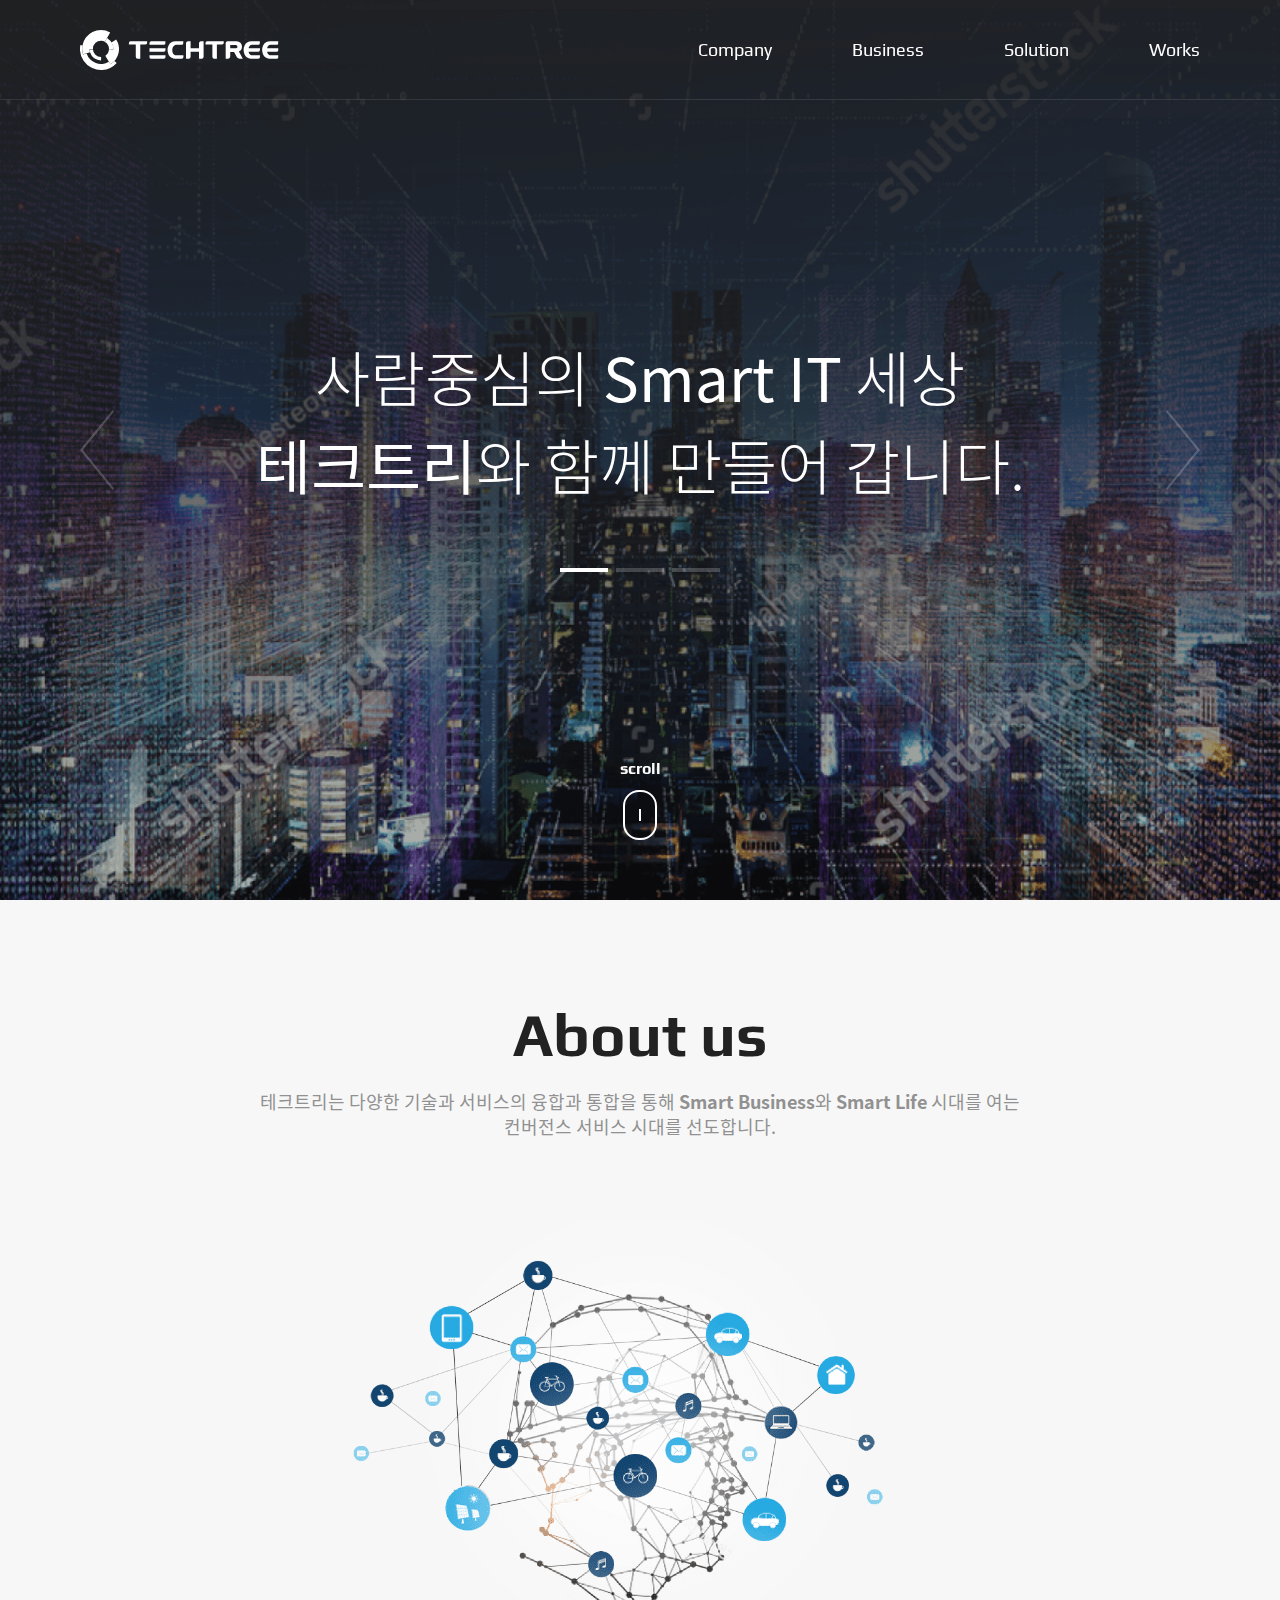
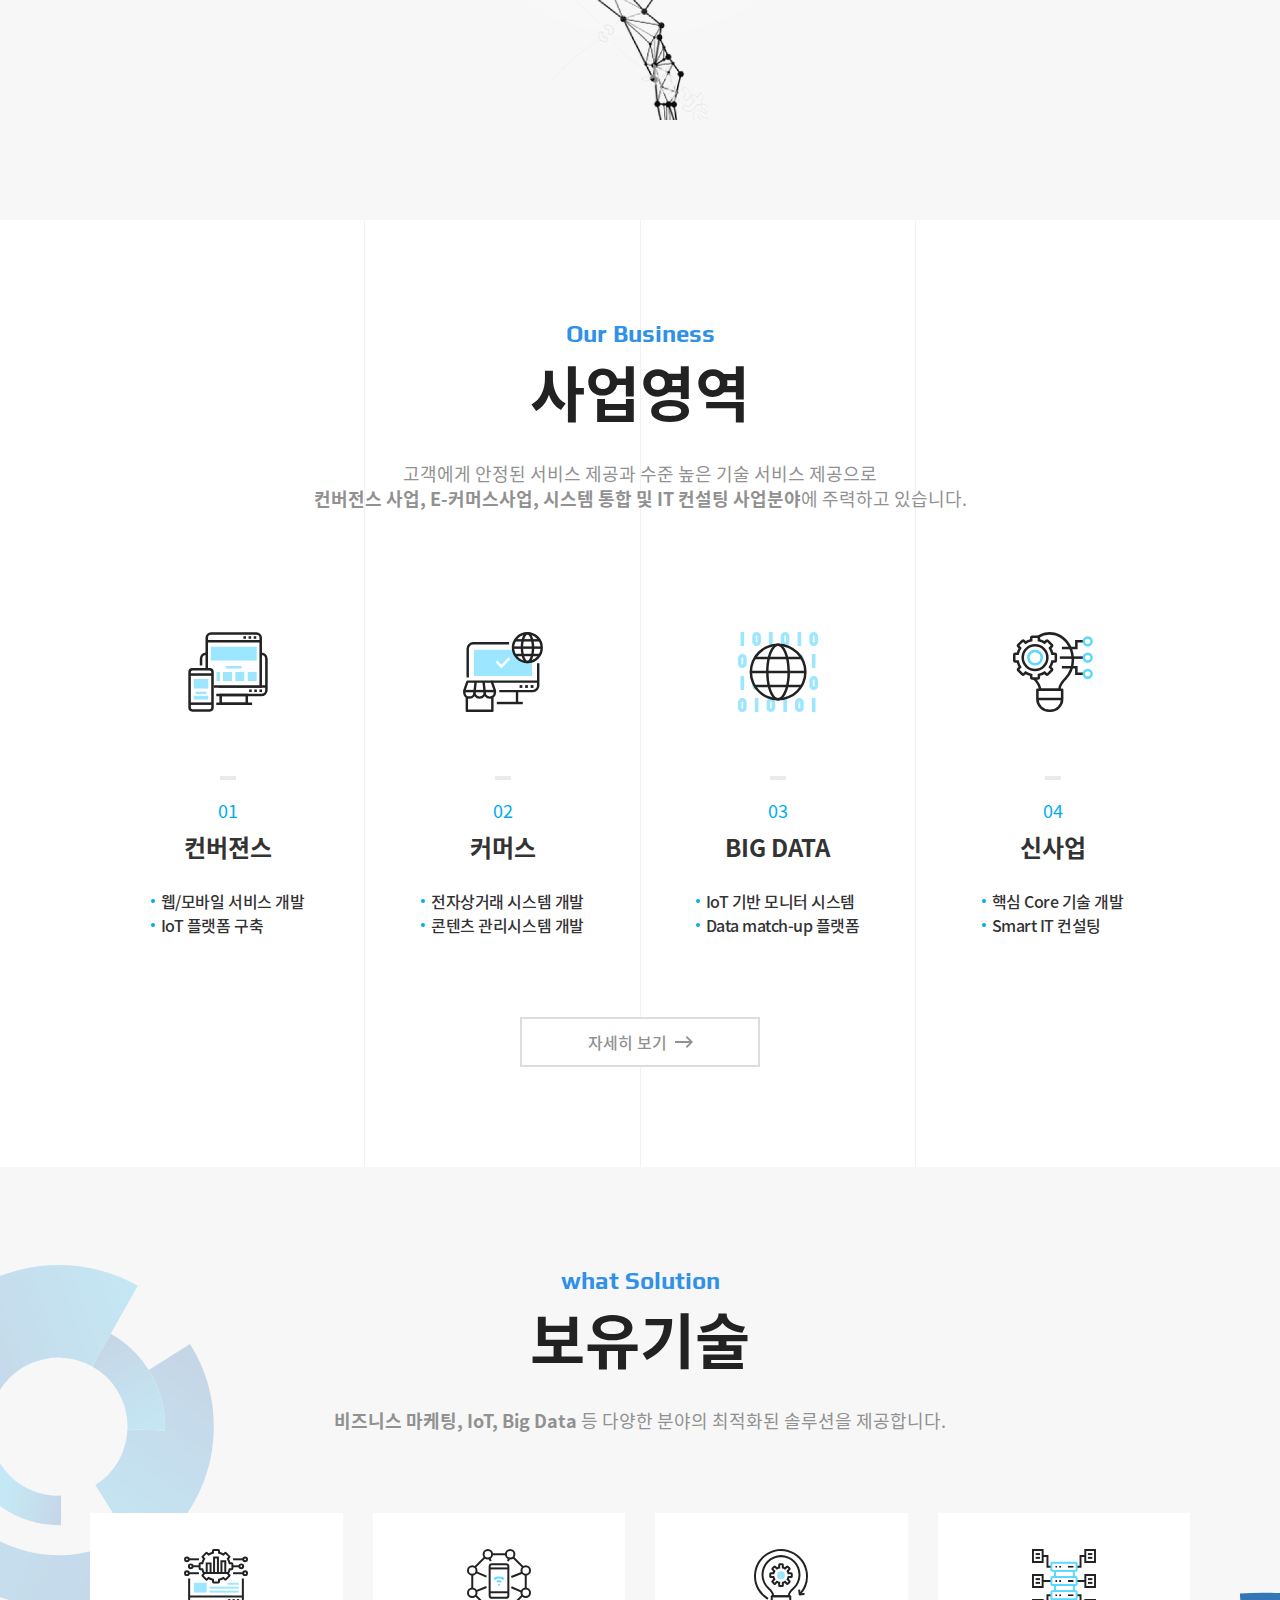
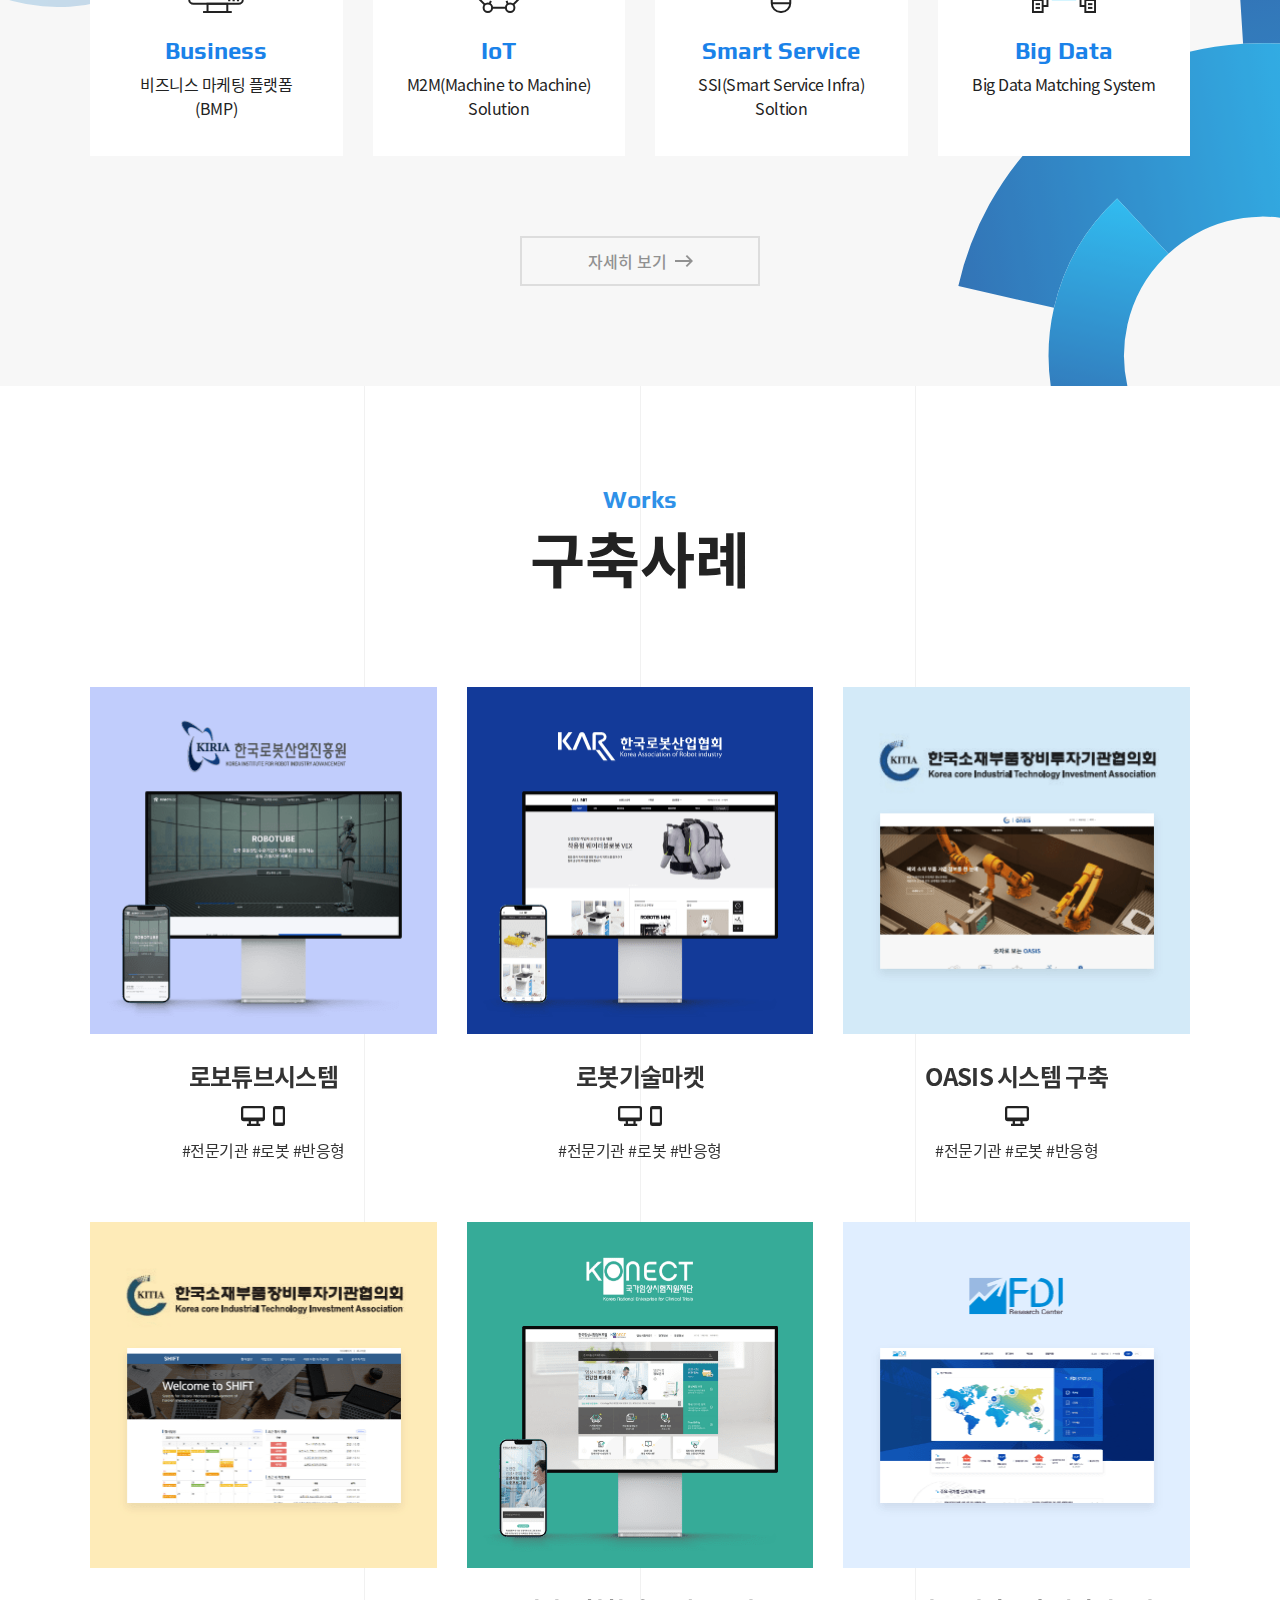
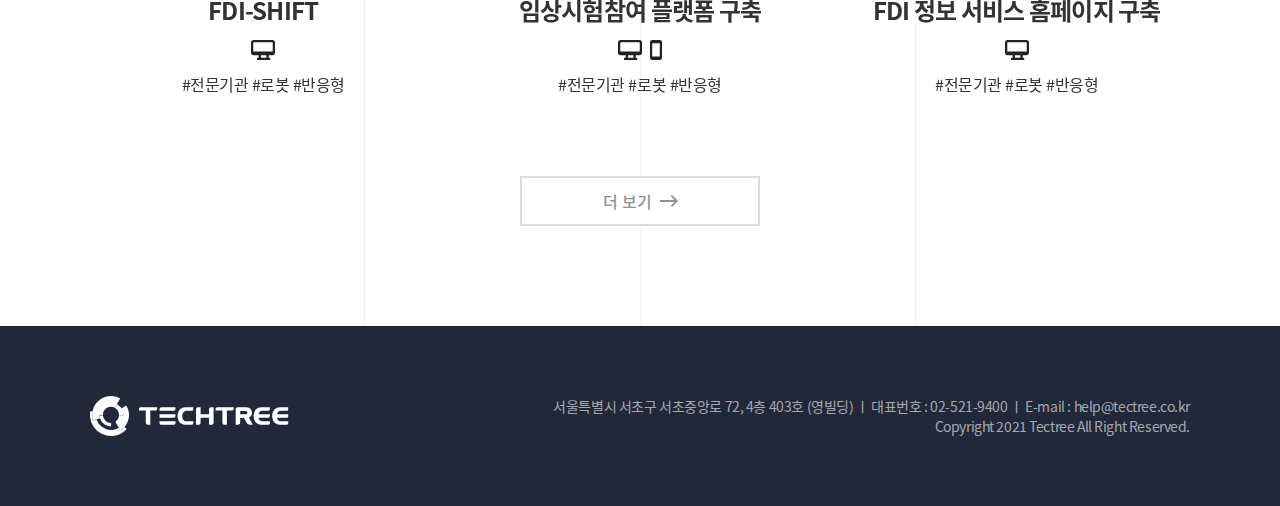
==== html/index.html @ f7970ce5 "메인 작업" ====
<!DOCTYPE html>
<html lang="en">
<head>
    <meta charset="UTF-8">
    <meta http-equiv="X-UA-Compatible" content="IE=edge">
    <meta name="viewport" content="width=device-width, initial-scale=1.0">
    <title>Techtree</title>
    <meta name="subject" content="Techtree">
    <link rel="stylesheet" href="../css/swiper-bundle.min.css"/> <!-- swiper css -->
    <link rel="stylesheet" href="../css/common.css">
    <script src="https://code.jquery.com/jquery-1.12.4.min.js"></script>
</head>
<body>
    <div id="skip_nav">
        <a href="#gnb">메뉴 바로가기</a>
        <a href="#container">본문 바로가기</a>
    </div>
    <div id="wrap">
        <header id="header" class="header">
            <div class="header_inner">
                <h1 class="logo">
                    <a href="">
                        <strong class="blind">TECHTREE</strong>
                    </a>
                </h1>
                <button class="nav_btn">
                    <span class="nav_btn_item top"></span>
                    <span class="nav_btn_item mid"></span>
                    <span class="nav_btn_item bot"></span>
                </button>
                <nav id="gnb" class="gnb">
                    <ul>
                        <li><a href=""><span>Company</span></a></li>
                        <li><a href=""><span>Business</span></a></li>
                        <li><a href=""><span>Solution</span> </a></li>
                        <li><a href=""><span>Works</span></a></li>
                    </ul>
                </nav>
            </div>

        </header>
        <div id="container">
            <!-- 메인 키비주얼 슬라이드 -->
            <div class="mv_wrap">
                <div class="mv">
                    <div class="swiper-wrapper">
                        <div class="swiper-slide mv_item">
                            <div class="mv_item_cont winH" style="background-image: url(../images/main/mv1.png);">
                                <p class="mv_item_txt">사람중심의 <br class="m_only"> <strong>Smart IT</strong> 세상  <br class="m_only"> <span class="spacing" style="display: block;"></span> <strong>테크트리</strong>와 함께  <br class="m_only"> 만들어 갑니다.</p>
                            </div>
                        </div>
                        <div class="swiper-slide mv_item winH" style="background-image: url(../images/main/mv1.png);">
                            <div class="mv_item_cont" style="background-image: url(../images/main/mv1.png);">
                                <p class="mv_item_txt">사람중심의 <br class="m_only"> <strong>Smart IT</strong> 세상  <br class="m_only"> <span class="spacing" style="display: block;"></span> <strong>테크트리</strong>와 함께  <br class="m_only"> 만들어 갑니다.</p>
                            </div>
                        </div>
                        <div class="swiper-slide mv_item winH" style="background-image: url(../images/main/mv1.png);">
                            <div class="mv_item_cont" style="background-image: url(../images/main/mv1.png);">
                                <p class="mv_item_txt">사람중심의 <br class="m_only"> <strong>Smart IT</strong> 세상  <br class="m_only"> <span class="spacing" style="display: block;"></span> <strong>테크트리</strong>와 함께  <br class="m_only"> 만들어 갑니다.</p>
                            </div>
                        </div>
                    </div>
                    <div class="mv-pagination"></div>
                    <div class="mv-nav mv-prev"></div>
                    <div class="mv-nav mv-next"></div>
                </div>
                <div class="mouse">
                    <strong>scroll</strong>
                    <img src="../images/common/scroll_icon.svg" alt="">
                    <span class="line"></span>
                </div>
            </div>
            <!-- // 메인 키비주얼 슬라이드 -->
            <!-- 메인 About us -->
            <section class="main_sec main_about bg">
                <div class="inner">
                    <div class="main_sec_tit">
                        <h2>About us</h2>
                        <p>테크트리는 다양한 기술과 서비스의 융합과 통합을 통해 <strong>Smart Business</strong>와 <strong>Smart Life</strong> 시대를 여는 <br> 컨버전스 서비스 시대를 선도합니다.</p>
                    </div>
                    <div class="img_box taC">
                        <img src="../images/main/main_company_img.png" alt="">
                    </div>

                </div>
            </section>
            <!-- // 메인 About us -->
            <!-- 메인 Business -->
            <section class="main_sec main_business line">
                <div class="inner">
                    <div class="main_sec_tit">
                        <strong class="tit_en">Our Business</strong>
                        <h2>사업영역</h2>
                        <p>고객에게 안정된 서비스 제공과 수준 높은 기술 서비스 제공으로 <br> <strong>컨버전스 사업, E-커머스사업, 시스템 통합 및 IT 컨설팅 사업분야</strong>에 주력하고 있습니다. </p>
                    </div>
                    <div class="main_business_list ">
                        <ul class="mb_list">
                            <li class="mb_item">
                                <a href="" class="link">
                                    <div class="img_box">
                                        <img src="../images/main/business_ic_01.svg" alt="컨버젼스" class="b_ico" >
                                        <span class="ov_bg">
                                            <img src="../images/main/business_img_01.png" alt="">
                                        </span>
                                    </div>
                                    <div class="txt_box">
                                        <em class="num">01</em>
                                        <strong class="tit">컨버젼스</strong>
                                        <ul class="desc">
                                            <li>웹/모바일 서비스 개발</li>
                                            <li>IoT 플랫폼 구축</li>
                                        </ul>
                                    </div>
                                </a>
                            </li>
                            <li class="mb_item">
                                <a href="" class="link">
                                    <div class="img_box">
                                        <img src="../images/main/business_ic_02.svg" alt="커머스" class="b_ico">
                                        <span class="ov_bg">
                                            <img src="../images/main/business_img_02.png" alt="">
                                        </span>
                                    </div>
                                    <div class="txt_box">
                                        <em class="num">02</em>
                                        <strong class="tit">커머스</strong>
                                        <ul class="desc">
                                            <li>전자상거래 시스템 개발</li>
                                            <li>콘텐츠 관리시스템 개발</li>
                                        </ul>
                                    </div>
                                </a>
                            </li>
                            <li class="mb_item">
                                <a href="" class="link">
                                    <div class="img_box">
                                        <img src="../images/main/business_ic_03.svg" alt="BIG DATA" class="b_ico">
                                        <span class="ov_bg">
                                            <img src="../images/main/business_img_03.png" alt="">
                                        </span>
                                    </div>
                                    <div class="txt_box">
                                        <em class="num">03</em>
                                        <strong class="tit">BIG DATA</strong>
                                        <ul class="desc">
                                            <li>IoT 기반 모니터 시스템</li>
                                            <li>Data match-up 플랫폼</li>
                                        </ul>
                                    </div>
                                </a>
                            </li>
                            <li class="mb_item">
                                <a href="" class="link">
                                    <div class="img_box">
                                        <img src="../images/main/business_ic_04.svg" alt="신사업" class="b_ico">
                                        <span class="ov_bg">
                                            <img src="../images/main/business_img_04.png" alt="">
                                        </span>
                                    </div>
                                    <div class="txt_box">
                                        <em class="num">04</em>
                                        <strong class="tit">신사업</strong>
                                        <ul class="desc">
                                            <li>핵심 Core 기술 개발</li>
                                            <li>Smart IT 컨설팅</li>
                                        </ul>
                                    </div>
                                </a>
                            </li>
                        </ul>
                    </div>
                    <div class="btn_area taC">
                        <a href="" class="btn view_more">
                            <span>자세히 보기</span>
                        </a>
                    </div>
                </div>
            </section>
            <!-- // 메인 Business -->
            <!-- 메인 solution -->
            <section class="main_sec main_tech bg">
                <div class="inner">
                    <div class="main_sec_tit">
                        <strong class="tit_en">what Solution</strong>
                        <h2>보유기술</h2>
                        <p><strong>비즈니스 마케팅, IoT, Big Data</strong> 등 다양한 분야의 최적화된 솔루션을 제공합니다.</p>
                    </div>
                    <div class="main_tech_slide main_responsive_slide swiper-container">
                        <ul class="main_tech_list swiper-wrapper">
                            <li class="main_tech_item swiper-slide">
                                <a href="" class="link">
                                    <div class="ico_box">
                                        <img src="../images/main/solution_ic_01.svg" alt="" class="ico_origin">
                                        <img src="../images/main/solution_ic_w_01.svg" alt="" class="ico_hover">
                                    </div>
                                    <div class="txt_box">
                                        <strong class="tit">Business</strong>
                                        <p class="desc">비즈니스 마케팅 플랫폼(BMP)</p>
                                    </div>
                                </a>
                            </li>
                            <li class="main_tech_item swiper-slide">
                                <a href="" class="link">
                                    <div class="ico_box">
                                        <img src="../images/main/solution_ic_02.svg" alt="" class="ico_origin">
                                        <img src="../images/main/solution_ic_w_02.svg" alt="" class="ico_hover">
                                    </div>
                                    <div class="txt_box">
                                        <strong class="tit">IoT</strong>
                                        <p class="desc">M2M(Machine to Machine) Solution</p>
                                    </div>
                                </a>
                            </li>
                            <li class="main_tech_item swiper-slide">
                                <a href="" class="link">
                                    <div class="ico_box">
                                        <img src="../images/main/solution_ic_03.svg" alt="" class="ico_origin">
                                        <img src="../images/main/solution_ic_w_03.svg" alt="" class="ico_hover">
                                    </div>
                                    <div class="txt_box">
                                        <strong class="tit">Smart Service</strong>
                                        <p class="desc">SSI(Smart Service Infra) Soltion</p>
                                    </div>
                                </a>
                            </li>
                            <li class="main_tech_item swiper-slide">
                                <a href="" class="link">
                                    <div class="ico_box">
                                        <img src="../images/main/solution_ic_04.svg" alt="" class="ico_origin">
                                        <img src="../images/main/solution_ic_w_04.svg" alt="" class="ico_hover">
                                    </div>
                                    <div class="txt_box">
                                        <strong class="tit">Big Data</strong>
                                        <p class="desc">Big Data Matching System</p>
                                    </div>
                                </a>
                            </li>
                        </ul>
                        <div class="mv-pagination"></div>
                    </div>
                    <div class="btn_area taC">
                        <a href="" class="btn view_more ty_grey">
                            <span>자세히 보기</span>
                        </a>
                    </div>
                </div>
                <div class="bg_img left"><img src="../images/main/bg_ptn_01.svg" alt=""></div>
                <div class="bg_img right"><img src="../images/main/bg_ptn_02.svg" alt=""></div>
            </section>
            <!-- // 메인 solution -->
            <!-- 메인 works -->
            <section class="main_sec main_works line">
                <div class="inner">
                    <div class="main_sec_tit">
                        <strong class="tit_en">Works</strong>
                        <h2>구축사례</h2>
                    </div>
                    <div class="main_works_slide main_responsive_slide swiper-container">
                        <ul class="main_works_list swiper-wrapper">
                            <li class="main_works_item swiper-slide">
                                <a href="" class="link">
                                    <div class="img_box">
                                        <img src="../images/main/works_thumb1.png" alt="">
                                    </div>
                                    <div class="txt_box">
                                        <strong class="tit">로보튜브시스템</strong>
                                        <div class="icons">
                                            <span class="ico_web"><img src="../images/common/web_icon.svg" alt="웹 아이콘"></span>
                                            <span class="ico_mobile"><img src="../images/common/mobile_icon.svg" alt="모바일 아이콘"></span>
                                        </div>
                                        <div class="tags">#전문기관 #로봇 #반응형</div>
                                    </div>
                                </a>
                            </li>
                            <li class="main_works_item swiper-slide">
                                <a href="" class="link">
                                    <div class="img_box">
                                        <img src="../images/main/works_thumb2.png" alt="">
                                    </div>
                                    <div class="txt_box">
                                        <strong class="tit">로봇기술마켓</strong>
                                        <div class="icons">
                                            <span class="ico_web"><img src="../images/common/web_icon.svg" alt="웹 아이콘"></span>
                                            <span class="ico_mobile"><img src="../images/common/mobile_icon.svg" alt="모바일 아이콘"></span>
                                        </div>
                                        <div class="tags">#전문기관 #로봇 #반응형</div>
                                    </div>
                                </a>
                            </li>
                            <li class="main_works_item swiper-slide">
                                <a href="" class="link">
                                    <div class="img_box">
                                        <img src="../images/main/works_thumb3.png" alt="">
                                    </div>
                                    <div class="txt_box">
                                        <strong class="tit">OASIS 시스템 구축</strong>
                                        <div class="icons">
                                            <span class="ico_web"><img src="../images/common/web_icon.svg" alt="웹 아이콘"></span>
                                        </div>
                                        <div class="tags">#전문기관 #로봇 #반응형</div>
                                    </div>
                                </a>
                            </li>
                            <li class="main_works_item swiper-slide">
                                <a href="" class="link">
                                    <div class="img_box">
                                        <img src="../images/main/works_thumb4.png" alt="">
                                    </div>
                                    <div class="txt_box">
                                        <strong class="tit">FDI-SHIFT</strong>
                                        <div class="icons">
                                            <span class="ico_web"><img src="../images/common/web_icon.svg" alt="웹 아이콘"></span>
                                        </div>
                                        <div class="tags">#전문기관 #로봇 #반응형</div>
                                    </div>
                                </a>
                            </li>
                            <li class="main_works_item swiper-slide">
                                <a href="" class="link">
                                    <div class="img_box">
                                        <img src="../images/main/works_thumb5.png" alt="">
                                    </div>
                                    <div class="txt_box">
                                        <strong class="tit">임상시험참여 플랫폼 구축</strong>
                                        <div class="icons">
                                            <span class="ico_web"><img src="../images/common/web_icon.svg" alt="웹 아이콘"></span>
                                            <span class="ico_mobile"><img src="../images/common/mobile_icon.svg" alt="모바일 아이콘"></span>
                                        </div>
                                        <div class="tags">#전문기관 #로봇 #반응형</div>
                                    </div>
                                </a>
                            </li>
                            <li class="main_works_item swiper-slide">
                                <a href="" class="link">
                                    <div class="img_box">
                                        <img src="../images/main/works_thumb6.png" alt="">
                                    </div>
                                    <div class="txt_box">
                                        <strong class="tit">FDI 정보 서비스 홈페이지 구축</strong>
                                        <div class="icons">
                                            <span class="ico_web"><img src="../images/common/web_icon.svg" alt="웹 아이콘"></span>
                                        </div>
                                        <div class="tags">#전문기관 #로봇 #반응형</div>
                                    </div>
                                </a>
                            </li>
                        </ul>
                        <div class="mv-pagination"></div>
                    </div>
                    <div class="btn_area taC">
                        <a href="" class="btn view_more">
                            <span>더 보기</span>
                        </a>
                    </div>
                </div>

            </section>
            <!-- // 메인 works -->
        </div>
        <footer id="footer" class="footer">
            <div class="inner">
                <h2 class="logo">
                    <a href=""><img src="../images/common/logo_w.svg" alt="TECHTREE"></a>
                </h2>
                <div class="txt_box">
                    <p class="info">서울특별시 서초구 서초중앙로 72, 4층 403호 (영빌딩) ㅣ 대표번호 : 02-521-9400 ㅣ E-mail : help@tectree.co.kr</p>
                    <p class="copy">Copyright 2021 Tectree All Right Reserved.</p>
                </div>
            </div>
        </footer>
    </div>
    <script src="../js/swiper.min.js"></script> <!-- swiper css -->
    <script src="../js/common.js"></script>
    <script>
        var mv = new Swiper('.mv',{
            loop: true,
            //effect:'fade',
            speed: 600,
            autoplay: {
                delay: 4500,
                disableOnInteraction: false,
            },
            pagination: {
                clickable: true,
                el: '.mv-pagination',
            },
            navigation: {
                nextEl: ".mv-next",
                prevEl: ".mv-prev",
            }
        });

        
       var mySwiper1 = undefined;
       var mySwiper2 = undefined;
        function initSwiper1(target) {
            let $this = $(target);
            let screenWidth = window.innerWidth;
            if(screenWidth < 768 && mySwiper1 == undefined) {
                mySwiper1 = new Swiper(target, {
                    loop: true,
                    slidesPerView: 1,
                    pagination: {
                        clickable: true,
                        el: '.mv-pagination',
                    },
                });
            } else if (screenWidth > 767 && mySwiper1 != undefined) {
                mySwiper1.destroy();
                mySwiper1 = undefined;
                $this.find('.swiper-wrapper').removeAttr('style');
                $this.find('.swiper-slide').removeAttr('style');
                
            }
        }
        function initSwiper2(target) {
            let $this = $(target);
            let screenWidth = window.innerWidth;
            if(screenWidth < 768 && mySwiper2 == undefined) {
                mySwiper2 = new Swiper(target, {
                    loop: true,
                    slidesPerView: 1,
                    pagination: {
                        clickable: true,
                        el: '.mv-pagination',
                    },
                });
            } else if (screenWidth > 767 && mySwiper2 != undefined) {
                mySwiper2.destroy();
                mySwiper2 = undefined;
                $this.find('.swiper-wrapper').removeAttr('style');
                $this.find('.swiper-slide').removeAttr('style');
                
            }
        }

        //Swiper plugin initialization
        initSwiper1('.main_tech_slide'); 
        initSwiper2('.main_works_slide'); 
      

        //Swiper plugin initialization on window resize
        $(window).on('resize', function(){
            initSwiper1('.main_tech_slide');
            initSwiper2('.main_works_slide');
        });
    </script>
</body>
</html>
---- css/common.css ----
@import url(fonts.css);
@import url(reset.css);
.m_only { display: none; }

.taC { text-align: center; }

.taL { text-align: left; }

.taR { text-align: right; }

img { max-width: 100%; }

.inner { max-width: 1100px; margin: 0 auto; position: relative; padding: 0 30px; }

.header { position: fixed; width: 100%; left: 0; top: 0; z-index: 999; height: 100px; padding: 0 80px; -webkit-box-sizing: border-box; box-sizing: border-box; border-bottom: 1px solid rgba(255, 255, 255, 0.1); -webkit-transition: background-color .2s ease-in-out; transition: background-color .2s ease-in-out; }

.header .nav_btn { display: none; }

.header_inner { position: relative; height: 100%; }

.header_inner h1 { position: absolute; left: 0; top: 50%; -webkit-transform: translateY(-50%); transform: translateY(-50%); }

.header_inner h1 a { display: block; width: 200px; height: 40px; background-image: url(../images/common/logo_w.svg); background-repeat: no-repeat; background-position: center center; background-size: cover; }

.header.on .header_inner h1 a { background-image: url(../images/common/logo.svg); }

.header .gnb { text-align: right; }

.header .gnb ul { font-size: 0; margin-right: -40px; }

.header .gnb li { display: inline-block; vertical-align: top; }

.header .gnb li a { display: block; padding: 0 40px; font-size: 18px; line-height: 100px; color: #fff; font-family: Play; }

.header .gnb li a span { display: block; position: relative; }

.header .gnb li a span::after { content: ''; position: absolute; width: 100%; height: 4px; background-color: #fff; bottom: 0; left: 0; opacity: 0; -webkit-transition: opacity .15s ease-in-out; transition: opacity .15s ease-in-out; }

.header .gnb li a:hover span::after { opacity: 1; }

.header.on { background-color: #fff; border-bottom: 1px solid rgba(145, 145, 145, 0.2); }

.header.on .gnb li a { color: #222; font-weight: bold; }

.header.on .gnb li a span::after { background-color: #2f91e8; }

.mv_item_cont { display: -webkit-box; display: -ms-flexbox; display: flex; -webkit-box-align: center; -ms-flex-align: center; align-items: center; height: 100vh; position: relative; background-color: rgba(0, 0, 0, 0.4); background-repeat: no-repeat; background-position: center center; background-size: cover; }

.mv_item_txt { width: 100%; text-align: center; padding-bottom: 60px; color: #fff; font-size: 60px; font-weight: 300; line-height: 1.47; }

.mv_item_txt b { font-weight: bold; }

.mv .mv-nav { position: absolute; width: 34px; height: 80px; top: 50%; -webkit-transform: translateY(-40px); transform: translateY(-40px); background-repeat: no-repeat; background-position: center center; background-size: cover; z-index: 10; cursor: pointer; opacity: 0.2; outline: none; }

.mv .mv-nav:hover { opacity: 1; }

.mv .mv-nav.mv-prev { background-image: url(../images/main/mv-prev.svg); left: 80px; }

.mv .mv-nav.mv-next { background-image: url(../images/main/mv-next.svg); right: 80px; }

.mv .mv-pagination { position: absolute; left: 50%; top: 50%; width: auto; bottom: auto; -webkit-transform: translate(-50%, -50%); transform: translate(-50%, -50%); margin-top: 120px; z-index: 10; font-size: 0; }

.mv .mv-pagination .swiper-pagination-bullet { width: 48px; height: 4px; margin: 0 4px; background-color: #fff; opacity: 0.2; border-radius: 0; }

.mv .mv-pagination .swiper-pagination-bullet.swiper-pagination-bullet-active { opacity: 1; }

.mv_wrap { position: relative; }

.mv_wrap .mouse { text-align: center; position: absolute; left: 50%; bottom: 0; width: 42px; margin-left: -21px; z-index: 10; }

.mv_wrap .mouse .line { display: block; margin-top: 12px; position: relative; height: 48px; overflow: hidden; }

.mv_wrap .mouse .line::after { content: ''; position: absolute; width: 1px; height: 100%; top: -100%; left: 50%; background-color: #fff; -webkit-animation: scroll 1s linear infinite; animation: scroll 1s linear infinite; }

.mv_wrap .mouse strong { display: block; font-size: 16px; line-height: 19px; color: #fff; font-family: play; font-weight: bold; margin-bottom: 12px; }

@-webkit-keyframes scroll { 0% { top: -100%; }
  100% { top: 100%; } }

@keyframes scroll { 0% { top: -100%; }
  100% { top: 100%; } }

@-webkit-keyframes scroll2 { 0% { -webkit-transform: translateY(0); transform: translateY(0); }
  50% { -webkit-transform: translateY(20px); transform: translateY(20px); }
  100% { -webkit-transform: translateY(0); transform: translateY(0); } }

@keyframes scroll2 { 0% { -webkit-transform: translateY(0); transform: translateY(0); }
  50% { -webkit-transform: translateY(20px); transform: translateY(20px); }
  100% { -webkit-transform: translateY(0); transform: translateY(0); } }

.main_sec { position: relative; padding: 0 30px; }

.main_sec .inner { padding: 100px 0; position: relative; }

.main_sec.bg { background-color: #f7f7f7; }

.main_sec.line .inner::before { content: ''; position: absolute; width: 50%; height: 100%; left: 50%; top: 0; -webkit-transform: translateX(-50%); transform: translateX(-50%); border: 1px solid #eee; border-top: none; border-bottom: none; opacity: 0.8; z-index: -1; }

.main_sec.line .inner::after { content: ''; position: absolute; width: 1px; height: 100%; left: 50%; top: 0; background-color: #eee; opacity: 0.8; z-index: -1; }

.main_sec_tit { margin-bottom: 80px; text-align: center; }

.main_sec_tit .tit_en { display: block; font-family: "Play", "Noto Sans KR", sans-serif; color: #2f91e8; font-size: 24px; line-height: 27px; margin-bottom: 5px; }

.main_sec_tit h2 { font-size: 60px; font-family: "Play", "Noto Sans KR", sans-serif; line-height: 1.48; }

.main_about .main_sec_tit h2 { line-height: 1.15; }

.main_sec_tit p { font-size: 18px; line-height: 1.4; color: #919191; margin-top: 20px; }

.main_business { overflow: hidden; padding: 0; }

.main_business .main_sec_tit { position: relative; z-index: 99; }

.main_business .btn_area .btn { position: relative; z-index: 99; }

.main_business_list .mb_list { display: -webkit-box; display: -ms-flexbox; display: flex; }

.main_business_list .mb_item { -webkit-box-flex: 1; -ms-flex: 1; flex: 1; -ms-flex-negative: 0; flex-shrink: 0; }

.main_business_list .link { display: block; position: relative; }

.main_business_list .link::before { content: ''; position: absolute; opacity: 0; -webkit-transition: opacity .15s ease-in-out; transition: opacity .15s ease-in-out; width: 100%; height: 200vh; left: 0; top: 50%; -webkit-transform: translateY(-50%); transform: translateY(-50%); background-color: rgba(196, 228, 242, 0.2); }

.main_business_list .link:hover .ov_bg { opacity: 1; }

.main_business_list .link:hover::before { opacity: 1; }

.main_business_list .img_box { position: relative; }

.main_business_list .img_box .b_ico { position: absolute; left: 50%; top: 50%; -webkit-transform: translate(-50%, -50%); transform: translate(-50%, -50%); z-index: 1; }

.main_business_list .img_box .ov_bg { position: relative; z-index: 10; opacity: 0; -webkit-transition: opacity .15s ease-in-out; transition: opacity .15s ease-in-out; display: block; }

.main_business_list .img_box .ov_bg img { width: 100%; }

.main_business_list .txt_box { padding-top: 24px; margin-top: 24px; position: relative; text-align: center; }

.main_business_list .txt_box::before { content: ''; position: absolute; width: 16px; height: 4px; background-color: #eaeaea; top: 0; left: 50%; margin-left: -8px; }

.main_business_list .txt_box .num { display: block; font-size: 18px; line-height: 21px; color: #00aeef; }

.main_business_list .txt_box .tit { display: block; font-size: 24px; line-height: 36px; margin-top: 8px; }

.main_business_list .txt_box .desc { display: inline-block; margin-top: 24px; vertical-align: top; text-align: left; }

.main_business_list .txt_box .desc li { font-size: 16px; line-height: 24px; font-weight: 500; letter-spacing: -0.48px; padding-left: 10px; position: relative; }

.main_business_list .txt_box .desc li::before { content: ''; position: absolute; width: 4px; height: 4px; background-color: #00aeef; border-radius: 100%; left: 0; top: 10px; }

.main_responsive_slide .swiper-slide { -webkit-box-flex: 1; -ms-flex: 1; flex: 1; }

.main_responsive_slide .mv-pagination { display: none; }

.main_tech .bg_img { position: absolute; }

.main_tech .bg_img.left { left: 0; top: 12%; }

.main_tech .bg_img.right { right: 0; bottom: 0; }

.main_tech .inner { z-index: 10; }

.main_tech_slide { margin: 0 -15px; }

.main_tech_item { padding: 0 15px; -webkit-box-sizing: border-box; box-sizing: border-box; height: auto; text-align: center; }

.main_tech_item .link { display: block; padding: 36px 30px; height: 100%; -webkit-box-sizing: border-box; box-sizing: border-box; background-color: #fff; -webkit-transition: background-color .12s ease-in-out; transition: background-color .12s ease-in-out; }

.main_tech_item .link:hover { background-color: #2f91e8; }

.main_tech_item .link:hover .txt_box .tit { color: #fff; }

.main_tech_item .link:hover .txt_box .desc { color: #fff; }

.main_tech_item .link:hover .ico_box .ico_hover { opacity: 1; }

.main_tech_item .link:hover .ico_box .ico_origin { opacity: 0; }

.main_tech_item .ico_box { position: relative; }

.main_tech_item .ico_box img { display: inline-block; vertical-align: top; -webkit-transition: opacity .12s ease-in-out; transition: opacity .12s ease-in-out; }

.main_tech_item .ico_box .ico_hover { position: absolute; left: 50%; top: 0; -webkit-transform: translateX(-50%); transform: translateX(-50%); opacity: 0; }

.main_tech_item .txt_box { margin-top: 24px; }

.main_tech_item .txt_box .tit { display: block; color: #1a82e9; font-family: play; font-size: 24px; font-weight: bold; line-height: 27px; -webkit-transition: color .12s ease-in-out; transition: color .12s ease-in-out; }

.main_tech_item .txt_box .desc { color: #222; font-size: 16px; line-height: 24px; letter-spacing: -0.48px; margin-top: 8px; -webkit-transition: color .12s ease-in-out; transition: color .12s ease-in-out; }

.main_works_list { display: block; font-size: 0; }

.main_works_slide { margin: 0 -15px; margin-top: -60px; }

.main_works_slide .main_works_item { -webkit-box-flex: 0; -ms-flex: 0 0 33.33333%; flex: 0 0 33.33333%; padding: 0 15px; display: inline-block; vertical-align: top; width: 33.33333%; -webkit-box-sizing: border-box; box-sizing: border-box; margin-top: 60px; text-align: center; }

.main_works .img_box img { width: 100%; }

.main_works .txt_box { padding-top: 24px; }

.main_works .txt_box .tit { display: block; font-size: 24px; line-height: 36px; letter-spacing: -0.72px; }

.main_works .txt_box .icons { font-size: 0; margin-top: 12px; }

.main_works .txt_box .icons span { display: inline-block; vertical-align: top; margin: 0 4px; }

.main_works .txt_box .tags { font-size: 16px; line-height: 24px; letter-spacing: -0.48px; margin-top: 12px; }

.btn_area.taC { text-align: center; }

.btn_area.taL { text-align: left; }

.btn_area.taR { text-align: right; }

.main_sec .btn_area { margin-top: 80px; }

.btn.view_more { display: inline-block; vertical-align: top; min-width: 240px; padding: 0 20px; -webkit-box-sizing: border-box; box-sizing: border-box; text-align: center; border: 2px solid #ddd; color: #919191; background-color: #fff; -webkit-transition: all .1s ease-in-out; transition: all .1s ease-in-out; }

.btn.view_more.ty_grey { background-color: #f7f7f7; }

.btn.view_more span { display: inline-block; vertical-align: top; padding-right: 26px; position: relative; font-size: 16px; line-height: 46px; font-weight: 500; }

.btn.view_more span::after { content: ''; position: absolute; right: 0; top: 50%; margin-top: -6px; width: 18px; height: 12px; background: url(../images/common/arrow_icon.svg) no-repeat center center; background-size: cover; -webkit-transition: all .1s ease-in-out; transition: all .1s ease-in-out; }

.btn.view_more:hover { border-color: #2f91e8; background-color: #2f91e8; color: #fff; }

.btn.view_more:hover span::after { background-image: url(../images/common/arrow_icon_on.svg); right: -4px; }

.footer { padding: 70px 0; background-color: #21283a; }

.footer .inner { display: -webkit-box; display: -ms-flexbox; display: flex; -webkit-box-pack: justify; -ms-flex-pack: justify; justify-content: space-between; }

.footer .inner .logo { -ms-flex-negative: 0; flex-shrink: 0; }

.footer .inner .txt_box { color: rgba(255, 255, 255, 0.6); font-size: 14px; line-height: 20px; letter-spacing: -0.42px; text-align: right; padding-left: 50px; }

@media (max-width: 1024px) { .header { padding: 0 30px; }
  .header .nav_btn { display: block; width: 22px; height: 21px; position: absolute; right: 0; top: 50%; padding: 0; margin-top: -10.5px; z-index: 9999; }
  .header .nav_btn_item { position: absolute; right: 0; height: 3px; width: 100%; background-color: #fff; -webkit-transition: all .4s ease-in-out; transition: all .4s ease-in-out; }
  .header.on .nav_btn_item { background-color: #222; }
  .header .nav_btn_item.top { top: 0; }
  .header .nav_btn_item.mid { top: 9px; }
  .header .nav_btn_item.bot { top: 18px; }
  .header .nav_btn.on .nav_btn_item { background-color: #222; }
  .header .nav_btn.on .nav_btn_item.top { -webkit-transform: rotate(45deg); transform: rotate(45deg); top: 9px; }
  .header .nav_btn.on .nav_btn_item.mid { width: 0; }
  .header .nav_btn.on .nav_btn_item.bot { -webkit-transform: rotate(-45deg); transform: rotate(-45deg); top: 9px; }
  .header .gnb { position: fixed; right: -100%; top: 0; width: 100%; height: 100%; text-align: center; background-color: #fff; -webkit-transition: right .4s ease-in-out; transition: right .4s ease-in-out; display: -webkit-box; display: -ms-flexbox; display: flex; -webkit-box-align: center; -ms-flex-align: center; align-items: center; -webkit-box-pack: center; -ms-flex-pack: center; justify-content: center; }
  .header .gnb::before { content: ''; position: absolute; width: 1px; height: 100%; background-color: #eee; opacity: 0.8; left: 50%; top: 0; }
  .header .gnb.on { right: 0; }
  .header .gnb ul { margin-right: 0; }
  .header .gnb li { display: block; }
  .header .gnb li + li { margin-top: 8px; }
  .header .gnb li a { color: #222; font-size: 50px; line-height: 1; }
  .header .gnb li a span { padding: 16px 0; }
  .header .gnb li a span::after { width: 60px; left: 50%; margin-left: -30px; background-color: #2f91e8; }
  .main_tech_item .link { padding: 20px 16px; }
  .mv_item_txt { font-size: 5vw; }
  .mv .mv-nav.mv-prev { left: 30px; }
  .mv .mv-nav.mv-next { right: 30px; } }

@media (max-width: 767px) { .m_only { display: block; }
  .header { height: 50px; padding: 0 16px; }
  .header_inner h1 a { width: 170px; height: 34px; }
  .header .gnb li a { font-size: 30px; font-weight: bold; }
  .header .gnb li a span::after { width: 40px; margin-left: -20px; }
  .inner { padding: 0 16px; }
  .main_sec { padding: 0 16px; }
  .main_sec .inner { padding: 48px 0; }
  .main_sec_tit { margin-bottom: 48px; }
  .main_sec_tit .tit_en { font-size: 16px; line-height: 19px; margin-bottom: 4px; }
  .main_sec_tit h2 { font-size: 32px; }
  .main_sec_tit p { font-size: 14px; margin-top: 12px; }
  .main_sec_tit p br { display: none; }
  .main_sec.line .inner::before { display: none; }
  .main_sec.line .inner::after { display: none; }
  .main_business { padding: 0; }
  .main_business .main_sec_tit { padding: 0 16px; }
  .main_business_list { overflow: hidden; }
  .main_business_list .img_box { display: -webkit-box; display: -ms-flexbox; display: flex; -webkit-box-flex: 1; -ms-flex: 1; flex: 1; -webkit-box-align: center; -ms-flex-align: center; align-items: center; -webkit-box-pack: center; -ms-flex-pack: center; justify-content: center; }
  .main_business_list .img_box .b_ico { position: relative; -webkit-transform: none; transform: none; left: 0; top: 0; }
  .main_business_list .img_box .ov_bg { display: none; }
  .main_business_list .txt_box { -webkit-box-flex: 1; -ms-flex: 1; flex: 1; padding-top: 0; margin-top: 0; }
  .main_business_list .txt_box::before { width: 3px; height: 16px; left: -1.5px; top: 50%; margin-left: 0; margin-top: -8px; }
  .main_business_list .txt_box .num { font-size: 14px; line-height: 16px; }
  .main_business_list .txt_box .tit { margin-top: 4px; font-size: 18px; line-height: 27px; letter-spacing: -0.54px; }
  .main_business_list .txt_box .desc { margin-top: 12px; }
  .main_business_list .txt_box .desc li { font-size: 13px; line-height: 19px; }
  .main_business_list .txt_box .desc li::before { top: 8px; }
  .main_business_list .link { display: -webkit-box; display: -ms-flexbox; display: flex; }
  .main_business_list .link::before { display: none; }
  .main_business .mb_list { display: block; }
  .main_business .mb_item { display: block; width: 100%; }
  .main_business .mb_item + .mb_item { margin-top: 31px; padding-top: 32px; border-top: 1px solid #eee; }
  .main_responsive_slide { overflow: hidden; }
  .main_responsive_slide .swiper-slide { -webkit-box-flex: 0; -ms-flex: 0 0 auto; flex: 0 0 auto; }
  .main_responsive_slide .mv-pagination { display: block; text-align: center; font-size: 0; margin-top: 32px; }
  .main_responsive_slide .mv-pagination .swiper-pagination-bullet { opacity: 1; width: 24px; height: 4px; background-color: #f7f7f7; border-radius: 0; margin: 0 2px; }
  .main_responsive_slide .mv-pagination .swiper-pagination-bullet.swiper-pagination-bullet-active { background-color: #2f91e8; }
  .main_works_list { -ms-flex-wrap: nowrap; flex-wrap: nowrap; display: -webkit-box; display: -ms-flexbox; display: flex; }
  .mv-nav { display: none; }
  .mv .mv-pagination { margin-top: 100px; }
  .mv_item_txt { font-size: 32px; line-height: 40px; padding-bottom: 44px; }
  .mv_item_txt .spacing { height: 4px; }
  .mv_wrap .mouse strong { font-size: 12px; line-height: 14px; margin-bottom: 8px; }
  .mv_wrap .mouse img { width: 20px; }
  .mv_wrap .mouse .line { height: 23px; margin-top: 7px; }
  .main_sec .btn_area { margin-top: 48px; }
  .btn.view_more { min-width: 192px; height: 40px; }
  .btn.view_more span { line-height: 36px; font-size: 13px; letter-spacing: -0.39px; padding-right: 20px; }
  .btn.view_more span::after { width: 12px; height: 8px; margin-top: -4px; }
  .footer { padding: 48px 0; }
  .footer .inner { display: block; text-align: center; }
  .footer .inner .logo a { display: block; }
  .footer .inner .logo img { height: 34px; }
  .footer .inner .txt_box { margin-top: 32px; padding-left: 0; text-align: center; } }
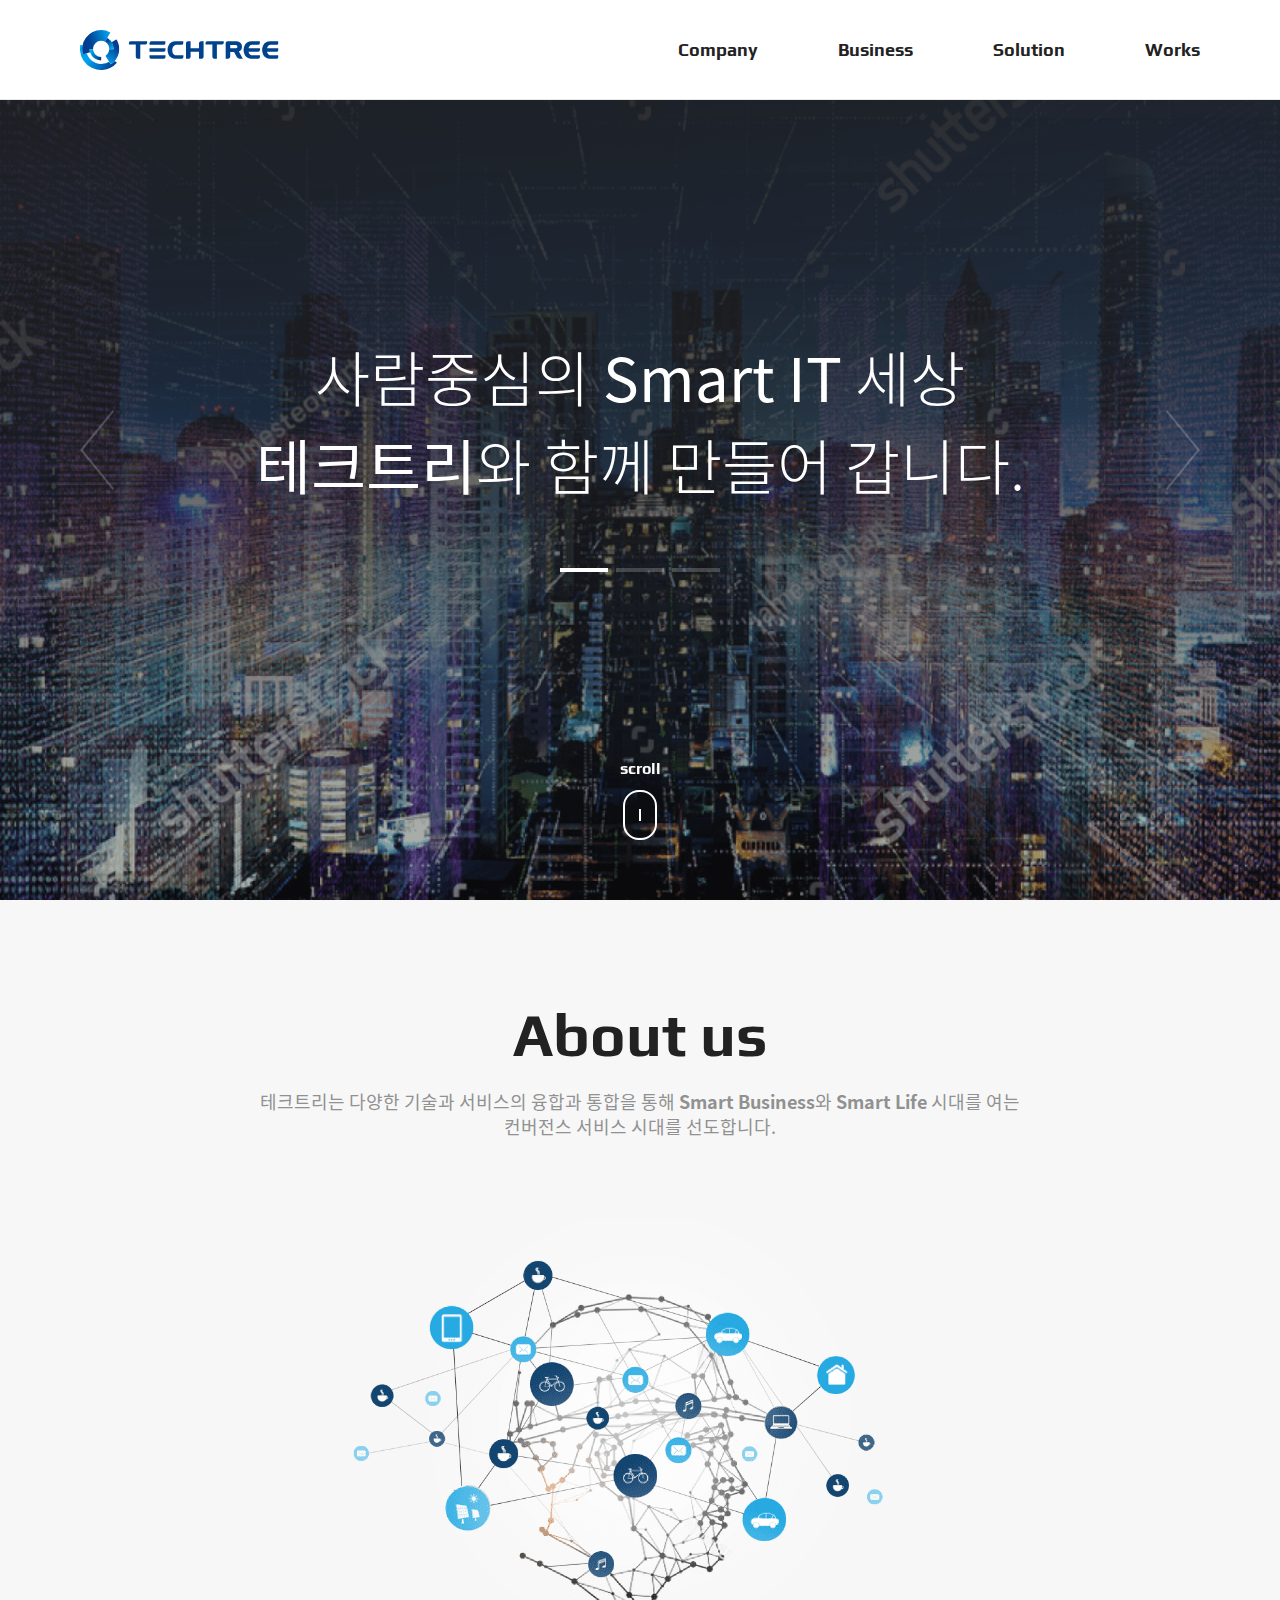
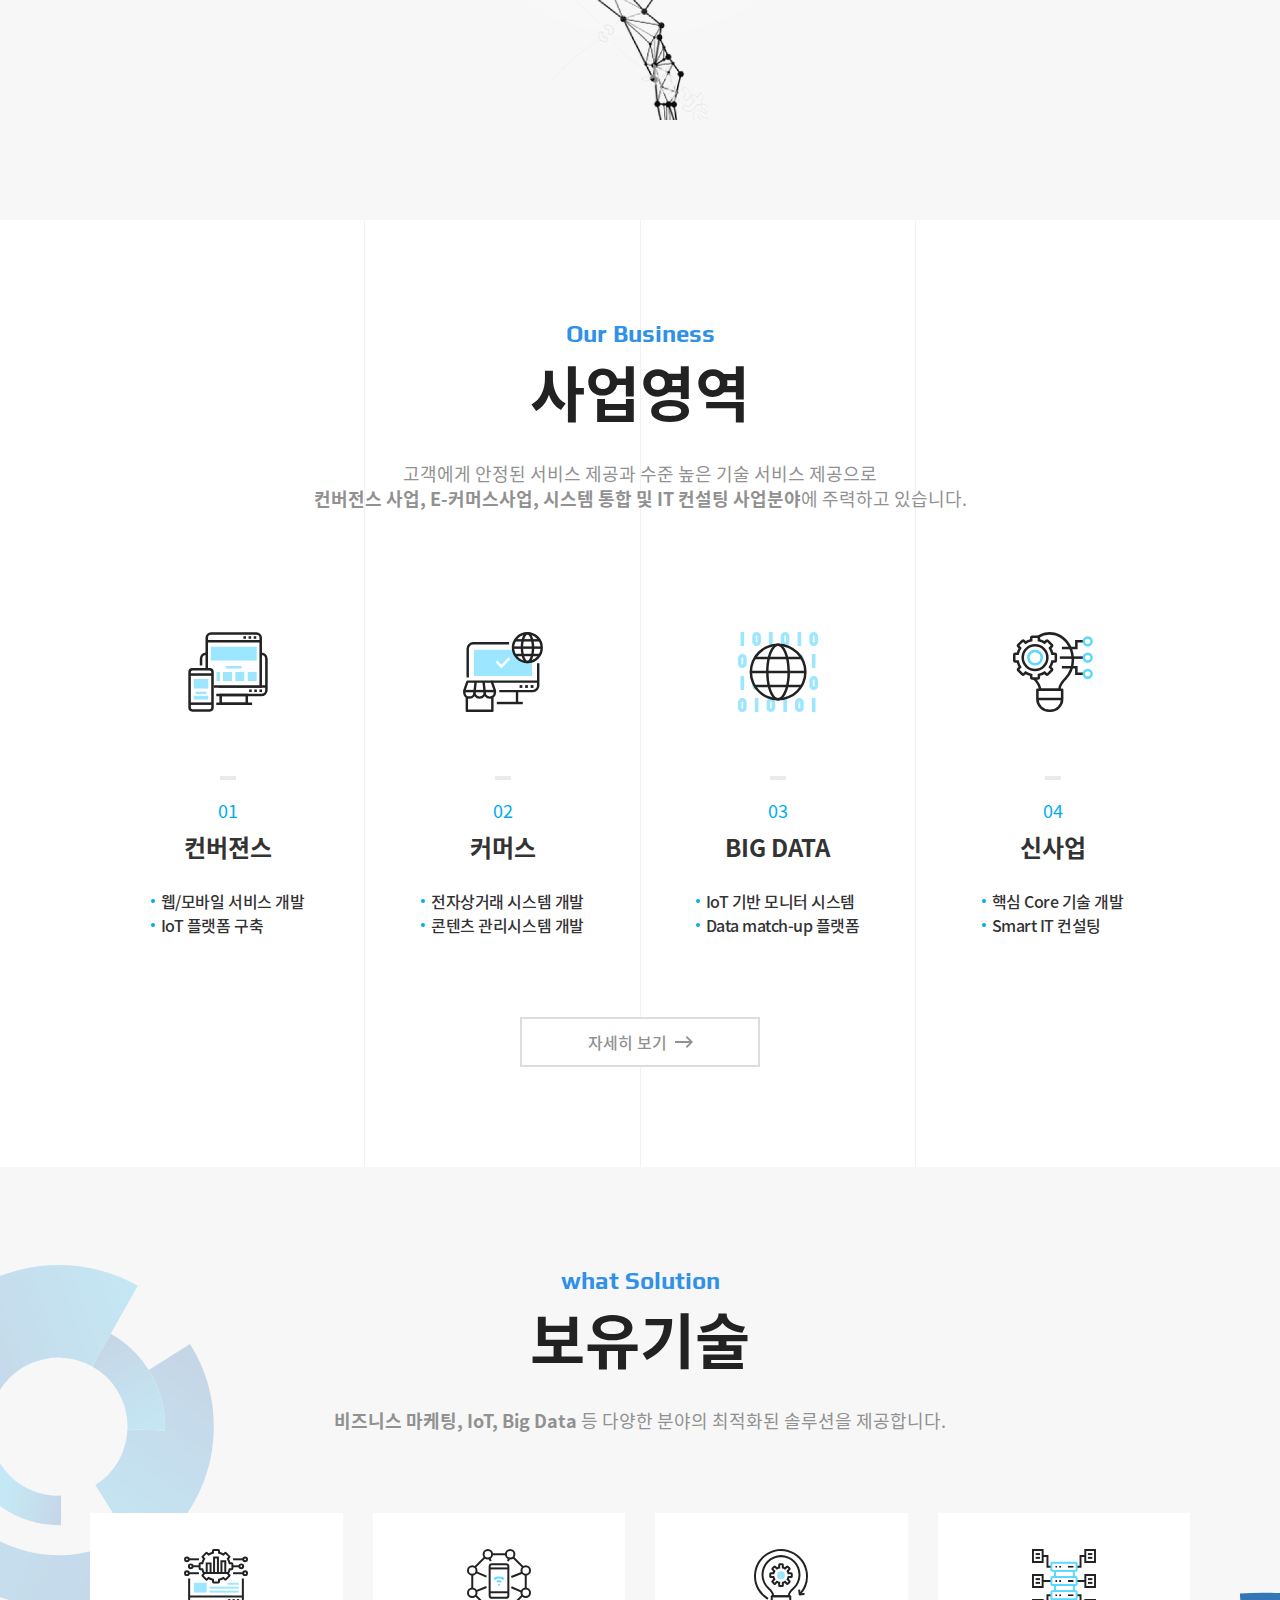
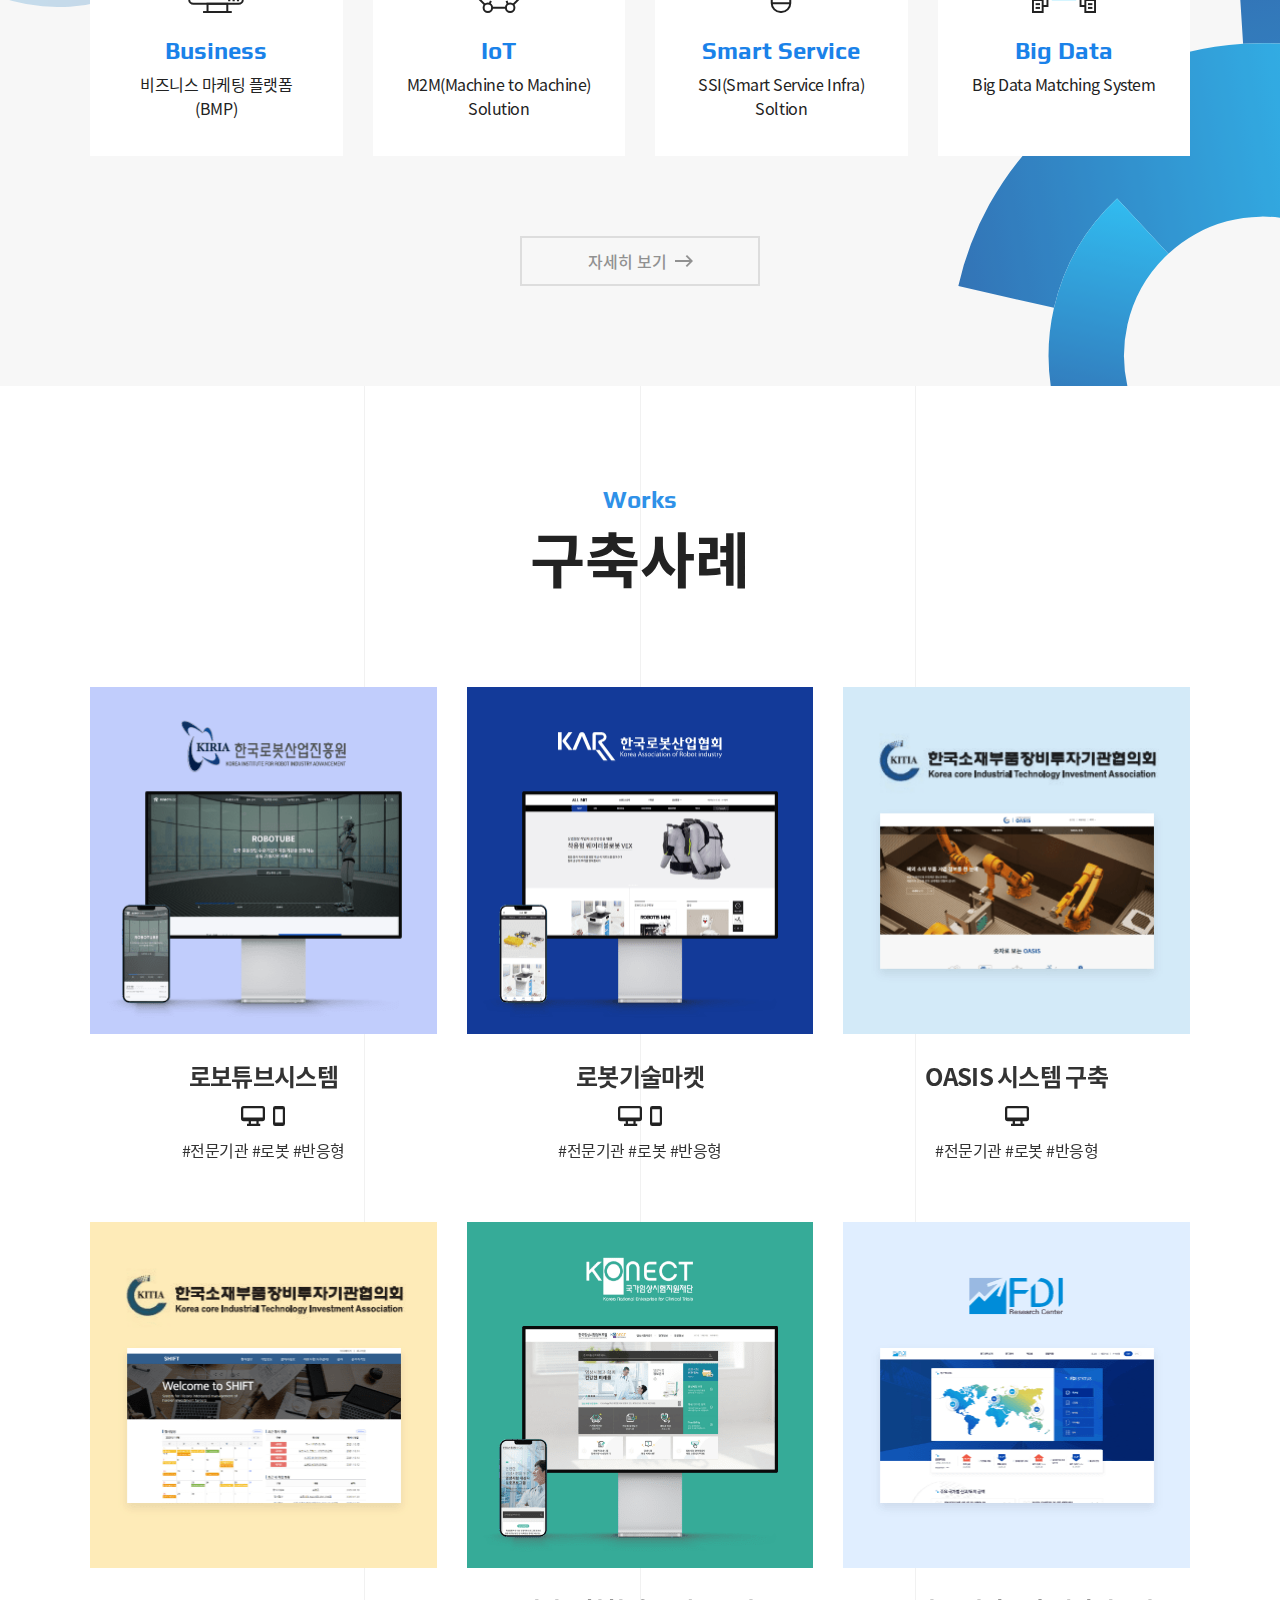
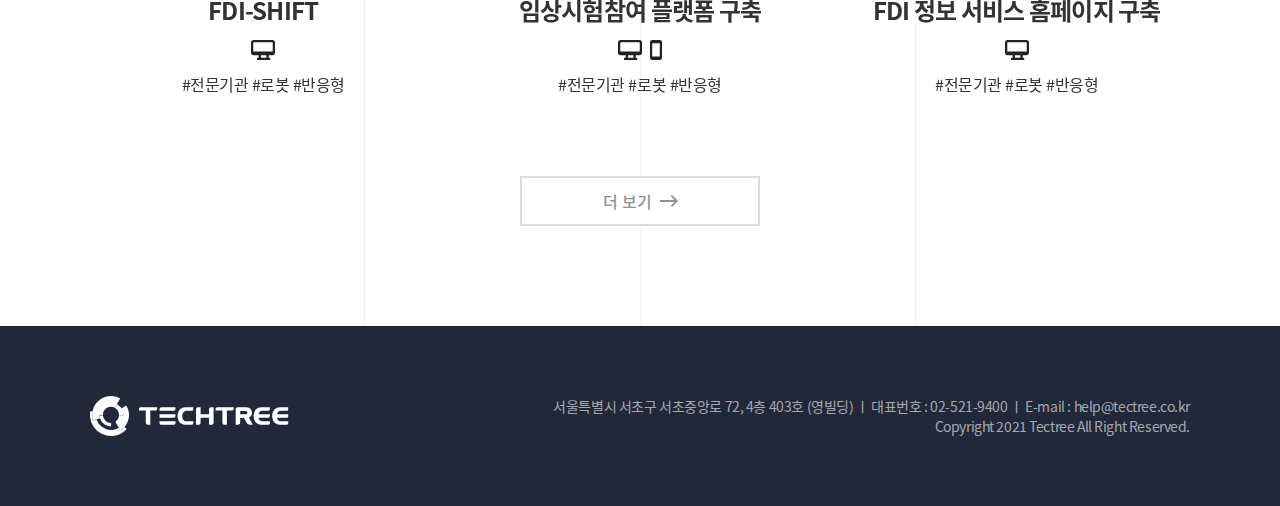
==== commit dd686275: "검수 수정" ====
--- a/html/index.html
+++ b/html/index.html
@@ -19,7 +19,7 @@
         <header id="header" class="header">
             <div class="header_inner">
                 <h1 class="logo">
-                    <a href="">
+                    <a href="index.html">
                         <strong class="blind">TECHTREE</strong>
                     </a>
                 </h1>
@@ -30,32 +30,31 @@
                 </button>
                 <nav id="gnb" class="gnb">
                     <ul>
-                        <li><a href=""><span>Company</span></a></li>
-                        <li><a href=""><span>Business</span></a></li>
-                        <li><a href=""><span>Solution</span> </a></li>
-                        <li><a href=""><span>Works</span></a></li>
+                        <li><a href="company.html"><span>Company</span></a></li>
+                        <li><a href="business.html"><span>Business</span></a></li>
+                        <li><a href="solution.html"><span>Solution</span> </a></li>
+                        <li><a href="works.html"><span>Works</span></a></li>
                     </ul>
                 </nav>
             </div>
-
         </header>
         <div id="container">
             <!-- 메인 키비주얼 슬라이드 -->
             <div class="mv_wrap">
-                <div class="mv">
+                <div class="mv winH">
                     <div class="swiper-wrapper">
                         <div class="swiper-slide mv_item">
-                            <div class="mv_item_cont winH" style="background-image: url(../images/main/mv1.png);">
+                            <div class="mv_item_cont " style="background-image: url(../images/main/mv1.png);">
                                 <p class="mv_item_txt">사람중심의 <br class="m_only"> <strong>Smart IT</strong> 세상  <br class="m_only"> <span class="spacing" style="display: block;"></span> <strong>테크트리</strong>와 함께  <br class="m_only"> 만들어 갑니다.</p>
                             </div>
                         </div>
-                        <div class="swiper-slide mv_item winH" style="background-image: url(../images/main/mv1.png);">
-                            <div class="mv_item_cont" style="background-image: url(../images/main/mv1.png);">
+                        <div class="swiper-slide mv_item " style="background-image: url(../images/main/mv1.png);">
+                            <div class="mv_item_cont " style="background-image: url(../images/main/mv1.png);">
                                 <p class="mv_item_txt">사람중심의 <br class="m_only"> <strong>Smart IT</strong> 세상  <br class="m_only"> <span class="spacing" style="display: block;"></span> <strong>테크트리</strong>와 함께  <br class="m_only"> 만들어 갑니다.</p>
                             </div>
                         </div>
-                        <div class="swiper-slide mv_item winH" style="background-image: url(../images/main/mv1.png);">
-                            <div class="mv_item_cont" style="background-image: url(../images/main/mv1.png);">
+                        <div class="swiper-slide mv_item " style="background-image: url(../images/main/mv1.png);">
+                            <div class="mv_item_cont " style="background-image: url(../images/main/mv1.png);">
                                 <p class="mv_item_txt">사람중심의 <br class="m_only"> <strong>Smart IT</strong> 세상  <br class="m_only"> <span class="spacing" style="display: block;"></span> <strong>테크트리</strong>와 함께  <br class="m_only"> 만들어 갑니다.</p>
                             </div>
                         </div>
@@ -183,7 +182,7 @@
                     <div class="main_sec_tit">
                         <strong class="tit_en">what Solution</strong>
                         <h2>보유기술</h2>
-                        <p><strong>비즈니스 마케팅, IoT, Big Data</strong> 등 다양한 분야의 최적화된 솔루션을 제공합니다.</p>
+                        <p><strong>비즈니스 마케팅, IoT, Big Data</strong> 등 <br class="m_only"> 다양한 분야의 최적화된 솔루션을 제공합니다.</p>
                     </div>
                     <div class="main_tech_slide main_responsive_slide swiper-container">
                         <ul class="main_tech_list swiper-wrapper">
@@ -390,7 +389,7 @@
             }
         });
 
-        
+
        var mySwiper1 = undefined;
        var mySwiper2 = undefined;
         function initSwiper1(target) {
@@ -410,7 +409,7 @@
                 mySwiper1 = undefined;
                 $this.find('.swiper-wrapper').removeAttr('style');
                 $this.find('.swiper-slide').removeAttr('style');
-                
+
             }
         }
         function initSwiper2(target) {
@@ -430,14 +429,14 @@
                 mySwiper2 = undefined;
                 $this.find('.swiper-wrapper').removeAttr('style');
                 $this.find('.swiper-slide').removeAttr('style');
-                
+
             }
         }
 
         //Swiper plugin initialization
-        initSwiper1('.main_tech_slide'); 
-        initSwiper2('.main_works_slide'); 
-      
+        initSwiper1('.main_tech_slide');
+        initSwiper2('.main_works_slide');
+
 
         //Swiper plugin initialization on window resize
         $(window).on('resize', function(){
--- a/css/common.css
+++ b/css/common.css
@@ -12,7 +12,7 @@
 
 .inner { max-width: 1100px; margin: 0 auto; position: relative; padding: 0 30px; }
 
-.header { position: fixed; width: 100%; left: 0; top: 0; z-index: 999; height: 100px; padding: 0 80px; -webkit-box-sizing: border-box; box-sizing: border-box; border-bottom: 1px solid rgba(255, 255, 255, 0.1); -webkit-transition: background-color .2s ease-in-out; transition: background-color .2s ease-in-out; }
+.header { position: fixed; width: 100%; left: 0; top: 0; z-index: 999; height: 100px; padding: 0 80px; -webkit-box-sizing: border-box; box-sizing: border-box; border-bottom: 1px solid rgba(145, 145, 145, 0.2); background-color: #fff; -webkit-transition: background-color .2s ease-in-out; transition: background-color .2s ease-in-out; }
 
 .header .nav_btn { display: none; }
 
@@ -20,9 +20,7 @@
 
 .header_inner h1 { position: absolute; left: 0; top: 50%; -webkit-transform: translateY(-50%); transform: translateY(-50%); }
 
-.header_inner h1 a { display: block; width: 200px; height: 40px; background-image: url(../images/common/logo_w.svg); background-repeat: no-repeat; background-position: center center; background-size: cover; }
-
-.header.on .header_inner h1 a { background-image: url(../images/common/logo.svg); }
+.header_inner h1 a { display: block; width: 200px; height: 40px; background-image: url(../images/common/logo.svg); background-repeat: no-repeat; background-position: center center; background-size: cover; }
 
 .header .gnb { text-align: right; }
 
@@ -30,21 +28,33 @@
 
 .header .gnb li { display: inline-block; vertical-align: top; }
 
-.header .gnb li a { display: block; padding: 0 40px; font-size: 18px; line-height: 100px; color: #fff; font-family: Play; }
+.header .gnb li a { display: block; padding: 0 40px; font-size: 18px; line-height: 100px; color: #222; font-family: Play; font-weight: bold; }
 
 .header .gnb li a span { display: block; position: relative; }
 
-.header .gnb li a span::after { content: ''; position: absolute; width: 100%; height: 4px; background-color: #fff; bottom: 0; left: 0; opacity: 0; -webkit-transition: opacity .15s ease-in-out; transition: opacity .15s ease-in-out; }
+.header .gnb li a span::after { content: ''; position: absolute; width: 100%; height: 4px; background-color: #2f91e8; bottom: 0; left: 0; opacity: 0; -webkit-transition: opacity .15s ease-in-out; transition: opacity .15s ease-in-out; }
 
 .header .gnb li a:hover span::after { opacity: 1; }
 
+.header .gnb li.on a span::after { opacity: 1; }
+
 .header.on { background-color: #fff; border-bottom: 1px solid rgba(145, 145, 145, 0.2); }
 
 .header.on .gnb li a { color: #222; font-weight: bold; }
 
 .header.on .gnb li a span::after { background-color: #2f91e8; }
 
-.mv_item_cont { display: -webkit-box; display: -ms-flexbox; display: flex; -webkit-box-align: center; -ms-flex-align: center; align-items: center; height: 100vh; position: relative; background-color: rgba(0, 0, 0, 0.4); background-repeat: no-repeat; background-position: center center; background-size: cover; }
+#wrap.sub .header { background-color: #fff; border-bottom: 1px solid rgba(145, 145, 145, 0.2); }
+
+#wrap.sub .header .gnb li a { color: #222; font-weight: bold; }
+
+#wrap.sub .header .gnb li a span::after { background-color: #2f91e8; }
+
+#wrap.sub #container { padding-top: 100px; }
+
+.mv { height: 100vh; }
+
+.mv_item_cont { display: -webkit-box; display: -ms-flexbox; display: flex; -webkit-box-align: center; -ms-flex-align: center; align-items: center; height: 100%; position: relative; background-color: rgba(0, 0, 0, 0.4); background-repeat: no-repeat; background-position: center center; background-size: cover; }
 
 .mv_item_txt { width: 100%; text-align: center; padding-bottom: 60px; color: #fff; font-size: 60px; font-weight: 300; line-height: 1.47; }
 
@@ -234,10 +244,110 @@
 
 .footer .inner .txt_box { color: rgba(255, 255, 255, 0.6); font-size: 14px; line-height: 20px; letter-spacing: -0.42px; text-align: right; padding-left: 50px; }
 
+/* sub */
+.sv_wrap { height: 400px; display: -webkit-box; display: -ms-flexbox; display: flex; -webkit-box-align: center; -ms-flex-align: center; align-items: center; -webkit-box-pack: center; -ms-flex-pack: center; justify-content: center; background-repeat: no-repeat; background-position: center center; background-size: cover; }
+
+.sv_wrap .txt_box { color: #fff; text-align: center; }
+
+.sv_wrap .txt_box h2 { font-size: 40px; font-family: play; font-weight: bold; line-height: 46px; }
+
+.sv_wrap .txt_box p { margin-top: 16px; font-size: 18px; line-height: 27px; opacity: 0.9; }
+
+.sub_sec { padding: 100px 0; }
+
+.sub_sec_tit { margin-bottom: 48px; }
+
+.sub_sec_tit h2 { font-size: 40px; line-height: 59px; }
+
+.sub_sec.bg { background-color: #f7f7f7; }
+
+/* company */
+.about_cont { display: -webkit-box; display: -ms-flexbox; display: flex; -webkit-box-pack: justify; -ms-flex-pack: justify; justify-content: space-between; }
+
+.about_cont .img_box { padding-left: 4%; }
+
+.about_cont .img_box img { max-width: 100%; margin-top: -20px; }
+
+.about_cont .slogan { display: block; font-size: 24px; line-height: 1.42; letter-spacing: -0.72px; margin-bottom: 24px; color: #2f91e8; }
+
+.sub_txt { font-size: 18px; line-height: 27px; font-weight: 500; letter-spacing: -0.54px; }
+
+.year_wrap { overflow: hidden; padding: 0 40px; position: relative; line-height: 0; }
+
+.year_wrap::after { content: ''; position: absolute; width: 100%; height: 1px; left: 0; bottom: 0; background-color: #dbdbdb; }
+
+.year_area { overflow-x: auto; -ms-overflow-style: none; /* IE and Edge */ scrollbar-width: none; /* Firefox */ position: relative; text-align: center; }
+
+.year_area::-webkit-scrollbar { display: none; width: 0; height: 0; }
+
+.year_list { display: inline-block; vertical-align: top; text-align: center; white-space: nowrap; overflow-x: auto; font-size: 0; position: relative; }
+
+.year_item { display: inline-block; vertical-align: top; width: auto; }
+
+.year_item button { display: block; padding: 0 40px; font-size: 24px; line-height: 40px; font-weight: bold; font-family: play; color: #c6c6c6; -webkit-transition: color .2s ease-in-out; transition: color .2s ease-in-out; outline: none; border: none; -webkit-box-sizing: border-box; box-sizing: border-box; }
+
+.year_item.on button { color: #222; }
+
+.year_item button span { display: block; position: relative; padding-bottom: 22px; }
+
+.year_item button span::after { opacity: 0; -webkit-transition: opacity .2s ease-in-out; transition: opacity .2s ease-in-out; content: ''; position: absolute; width: 100%; height: 4px; bottom: 0; left: 0; background-color: #2f91e8; }
+
+.year_item.on button span::after { opacity: 1; }
+
+.btn_year_nav { display: none; position: absolute; width: 40px; height: 40px; top: 0; border: 1px solid #dbdbdb; background-color: #f7f7f7; -webkit-box-sizing: border-box; box-sizing: border-box; background-repeat: no-repeat; background-position: center center; }
+
+.year_wrap.scroll .btn_year_nav { display: block; }
+
+.btn_year_nav.prev { left: 0; background-image: url(../images/sub/ico_prev.svg); }
+
+.btn_year_nav.next { right: 0; background-image: url(../images/sub/ico_next.svg); }
+
+.history_area { padding-top: 80px; }
+
+.history_item { display: none; }
+
+.history_item.on { display: block; }
+
+.history_item h3 { font-size: 40px; line-height: 46px; font-weight: bold; color: #2f91e8; font-family: play; }
+
+.history_cont { margin-top: 32px; position: relative; }
+
+.history_cont li { font-size: 18px; line-height: 1.33; letter-spacing: -0.54px; font-weight: 500; padding-left: 17px; position: relative; }
+
+.history_cont li + li { margin-top: 12px; }
+
+.history_cont li::before { content: ''; position: absolute; width: 5px; height: 5px; background-color: #222; left: 0; top: 9px; }
+
+.history_cont li:last-child::after { content: ''; position: absolute; width: 5px; left: 0; top: 14px; bottom: 0; background-color: #f7f7f7; }
+
+.history_cont::before { content: ''; position: absolute; width: 1px; top: 12px; bottom: 0; left: 2px; background-color: #dbdbdb; }
+
+.sub_sec_history { position: relative; }
+
+.sub_sec_history .txt_img { position: absolute; bottom: -69px; left: 50%; }
+
+.sub_sec_history .txt_img img { max-width: none; }
+
+@media (max-width: 1920px) { .sub_sec_history .txt_img { bottom: -3.5vw; }
+  .sub_sec_history .txt_img img { max-width: 100%; } }
+
+.g_map { width: 100%; height: 320px; }
+
+.map_area { margin-bottom: 48px; }
+
+.map_info + .map_info { margin-top: 32px; }
+
+.map_info_tit { font-size: 24px; line-height: 1.4; color: #2f91e8; position: relative; padding-left: 23px; margin-bottom: 12px; letter-spacing: -0.72px; }
+
+.map_info_tit i { font-size: 0; line-height: 0; position: absolute; left: 0; top: 50%; -webkit-transform: translateY(-50%); transform: translateY(-50%); }
+
+.map_info ul li { font-size: 16px; line-height: 1.5; letter-spacing: -0.48px; font-weight: 500; }
+
+.map_info ul li + li { margin-top: 6px; }
+
 @media (max-width: 1024px) { .header { padding: 0 30px; }
   .header .nav_btn { display: block; width: 22px; height: 21px; position: absolute; right: 0; top: 50%; padding: 0; margin-top: -10.5px; z-index: 9999; }
-  .header .nav_btn_item { position: absolute; right: 0; height: 3px; width: 100%; background-color: #fff; -webkit-transition: all .4s ease-in-out; transition: all .4s ease-in-out; }
-  .header.on .nav_btn_item { background-color: #222; }
+  .header .nav_btn_item { position: absolute; right: 0; height: 3px; width: 100%; background-color: #222; -webkit-transition: all .4s ease-in-out; transition: all .4s ease-in-out; }
   .header .nav_btn_item.top { top: 0; }
   .header .nav_btn_item.mid { top: 9px; }
   .header .nav_btn_item.bot { top: 18px; }
@@ -255,16 +365,26 @@
   .header .gnb li a span { padding: 16px 0; }
   .header .gnb li a span::after { width: 60px; left: 50%; margin-left: -30px; background-color: #2f91e8; }
   .main_tech_item .link { padding: 20px 16px; }
+  .mv { min-height: 700px; }
   .mv_item_txt { font-size: 5vw; }
   .mv .mv-nav.mv-prev { left: 30px; }
-  .mv .mv-nav.mv-next { right: 30px; } }
-
-@media (max-width: 767px) { .m_only { display: block; }
+  .mv .mv-nav.mv-next { right: 30px; }
+  .about_cont .txt_box { width: 55%; }
+  .about_cont .txt_box br.pc_only { display: none; }
+  .about_cont .img_box { width: 45%; }
+  .year_item button span { z-index: 10; }
+  .year_wrap::after { bottom: 1px; }
+  .sub_sec_history .txt_img { bottom: -4.8vw; left: 30%; }
+  .sub_sec_history .txt_img img { max-width: 100%; } }
+
+@media (max-width: 767px) { .m_only { display: block !important; }
+  .pc_only { display: none; }
   .header { height: 50px; padding: 0 16px; }
   .header_inner h1 a { width: 170px; height: 34px; }
   .header .gnb li a { font-size: 30px; font-weight: bold; }
   .header .gnb li a span::after { width: 40px; margin-left: -20px; }
   .inner { padding: 0 16px; }
+  .mv { min-height: 520px; }
   .main_sec { padding: 0 16px; }
   .main_sec .inner { padding: 48px 0; }
   .main_sec_tit { margin-bottom: 48px; }
@@ -295,11 +415,23 @@
   .main_responsive_slide { overflow: hidden; }
   .main_responsive_slide .swiper-slide { -webkit-box-flex: 0; -ms-flex: 0 0 auto; flex: 0 0 auto; }
   .main_responsive_slide .mv-pagination { display: block; text-align: center; font-size: 0; margin-top: 32px; }
-  .main_responsive_slide .mv-pagination .swiper-pagination-bullet { opacity: 1; width: 24px; height: 4px; background-color: #f7f7f7; border-radius: 0; margin: 0 2px; }
+  .main_responsive_slide .mv-pagination .swiper-pagination-bullet { opacity: 1; width: 24px; height: 4px; background-color: rgba(0, 0, 0, 0.1); border-radius: 0; margin: 0 2px; }
   .main_responsive_slide .mv-pagination .swiper-pagination-bullet.swiper-pagination-bullet-active { background-color: #2f91e8; }
+  .main_tech .bg_img.left { display: none; }
+  .main_tech .bg_img.right { width: 50%; }
+  .main_tech_slide { margin: 0; width: 252px; margin: 0 auto; }
+  .main_tech_item { padding: 0; }
+  .main_tech_item .link { padding: 40px 15px; }
+  .main_tech_item .txt_box { margin-top: 20px; }
+  .main_tech_item .txt_box .tit { font-size: 20px; line-height: 23px; }
+  .main_tech_item .txt_box .desc { font-size: 14px; line-height: 20px; margin-top: 12px; }
   .main_works_list { -ms-flex-wrap: nowrap; flex-wrap: nowrap; display: -webkit-box; display: -ms-flexbox; display: flex; }
+  .main_works .txt_box .tit { font-size: 20px; line-height: 29px; letter-spacing: -0.6px; }
+  .main_works .txt_box .tags { font-size: 13px; line-height: 19px; }
+  .main_works_slide { margin: 0; margin-top: 0; }
+  .main_works_slide .main_works_item { padding: 0; margin-top: 0; }
   .mv-nav { display: none; }
-  .mv .mv-pagination { margin-top: 100px; }
+  .mv .mv-pagination { margin-top: 100px; width: 100%; left: 0; -webkit-transform: translateX(0); transform: translateX(0); text-align: center; }
   .mv_item_txt { font-size: 32px; line-height: 40px; padding-bottom: 44px; }
   .mv_item_txt .spacing { height: 4px; }
   .mv_wrap .mouse strong { font-size: 12px; line-height: 14px; margin-bottom: 8px; }
@@ -313,4 +445,35 @@
   .footer .inner { display: block; text-align: center; }
   .footer .inner .logo a { display: block; }
   .footer .inner .logo img { height: 34px; }
-  .footer .inner .txt_box { margin-top: 32px; padding-left: 0; text-align: center; } }
+  .footer .inner .txt_box { margin-top: 32px; padding-left: 0; text-align: center; }
+  #wrap.sub #container { padding-top: 50px; }
+  .sub_sec { padding: 48px 0; }
+  .sub_sec_tit { margin-bottom: 32px; }
+  .sub_sec_tit h2 { font-size: 28px; line-height: 41px; }
+  .sv_wrap { height: 156px; }
+  .sv_wrap .txt_box h2 { font-size: 28px; line-height: 32px; }
+  .sv_wrap .txt_box p { font-size: 14px; line-height: 20px; margin-top: 8px; }
+  .about_cont { display: block; }
+  .about_cont .txt_box { width: 100%; }
+  .about_cont .slogan { font-size: 18px; line-height: 26px; margin-bottom: 20px; letter-spacing: -0.54px; }
+  .about_cont .img_box { width: 100%; -webkit-box-sizing: border-box; box-sizing: border-box; text-align: center; padding: 0 12%; margin-top: 30px; }
+  .about_cont .img_box img { margin-top: 0; }
+  .sub_txt { font-size: 14px; line-height: 24px; letter-spacing: -0.42px; }
+  .year_item button { padding: 0 20px; font-size: 18px; line-height: 21px; }
+  .year_item button span { padding-bottom: 20px; }
+  .year_area { margin: 0 -20px; }
+  .year_wrap { padding: 0; }
+  .year_wrap.scroll .btn_year_nav { display: none; }
+  .history_area { padding-top: 48px; }
+  .history_item h3 { font-size: 28px; line-height: 32px; }
+  .history_cont { margin-top: 21px; }
+  .history_cont li { font-size: 14px; line-height: 20px; letter-spacing: -0.42px; padding-left: 17px; }
+  .history_cont li::before { top: 7px; }
+  .history_cont li:last-child::after { top: 12px; }
+  .map_area { margin-bottom: 32px; }
+  .g_map { height: 240px; }
+  .map_info + .map_info { margin-top: 20px; }
+  .map_info_tit { font-size: 18px; line-height: 27px; padding-left: 18px; margin-bottom: 8px; }
+  .map_info_tit i img { height: 16px; }
+  .map_info ul li { font-size: 14px; line-height: 20px; }
+  .map_info ul li + li { margin-top: 4px; } }
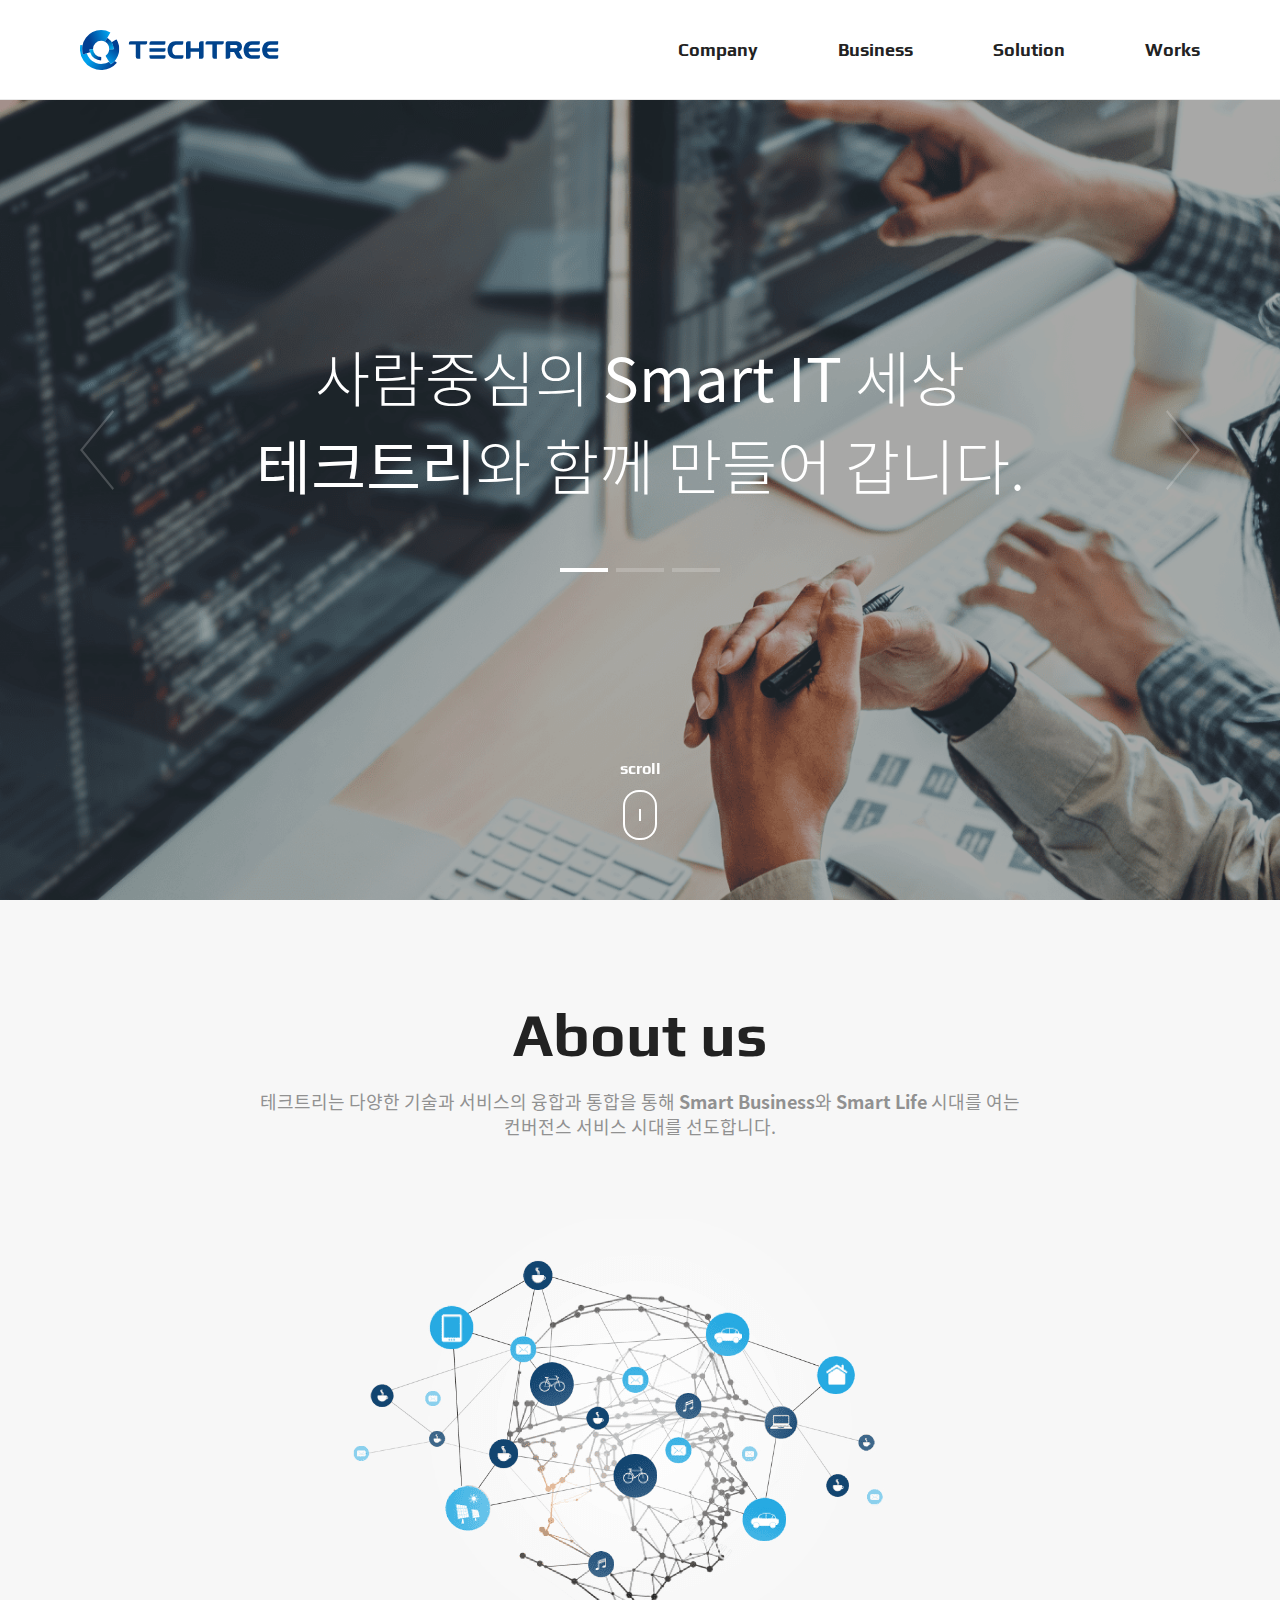
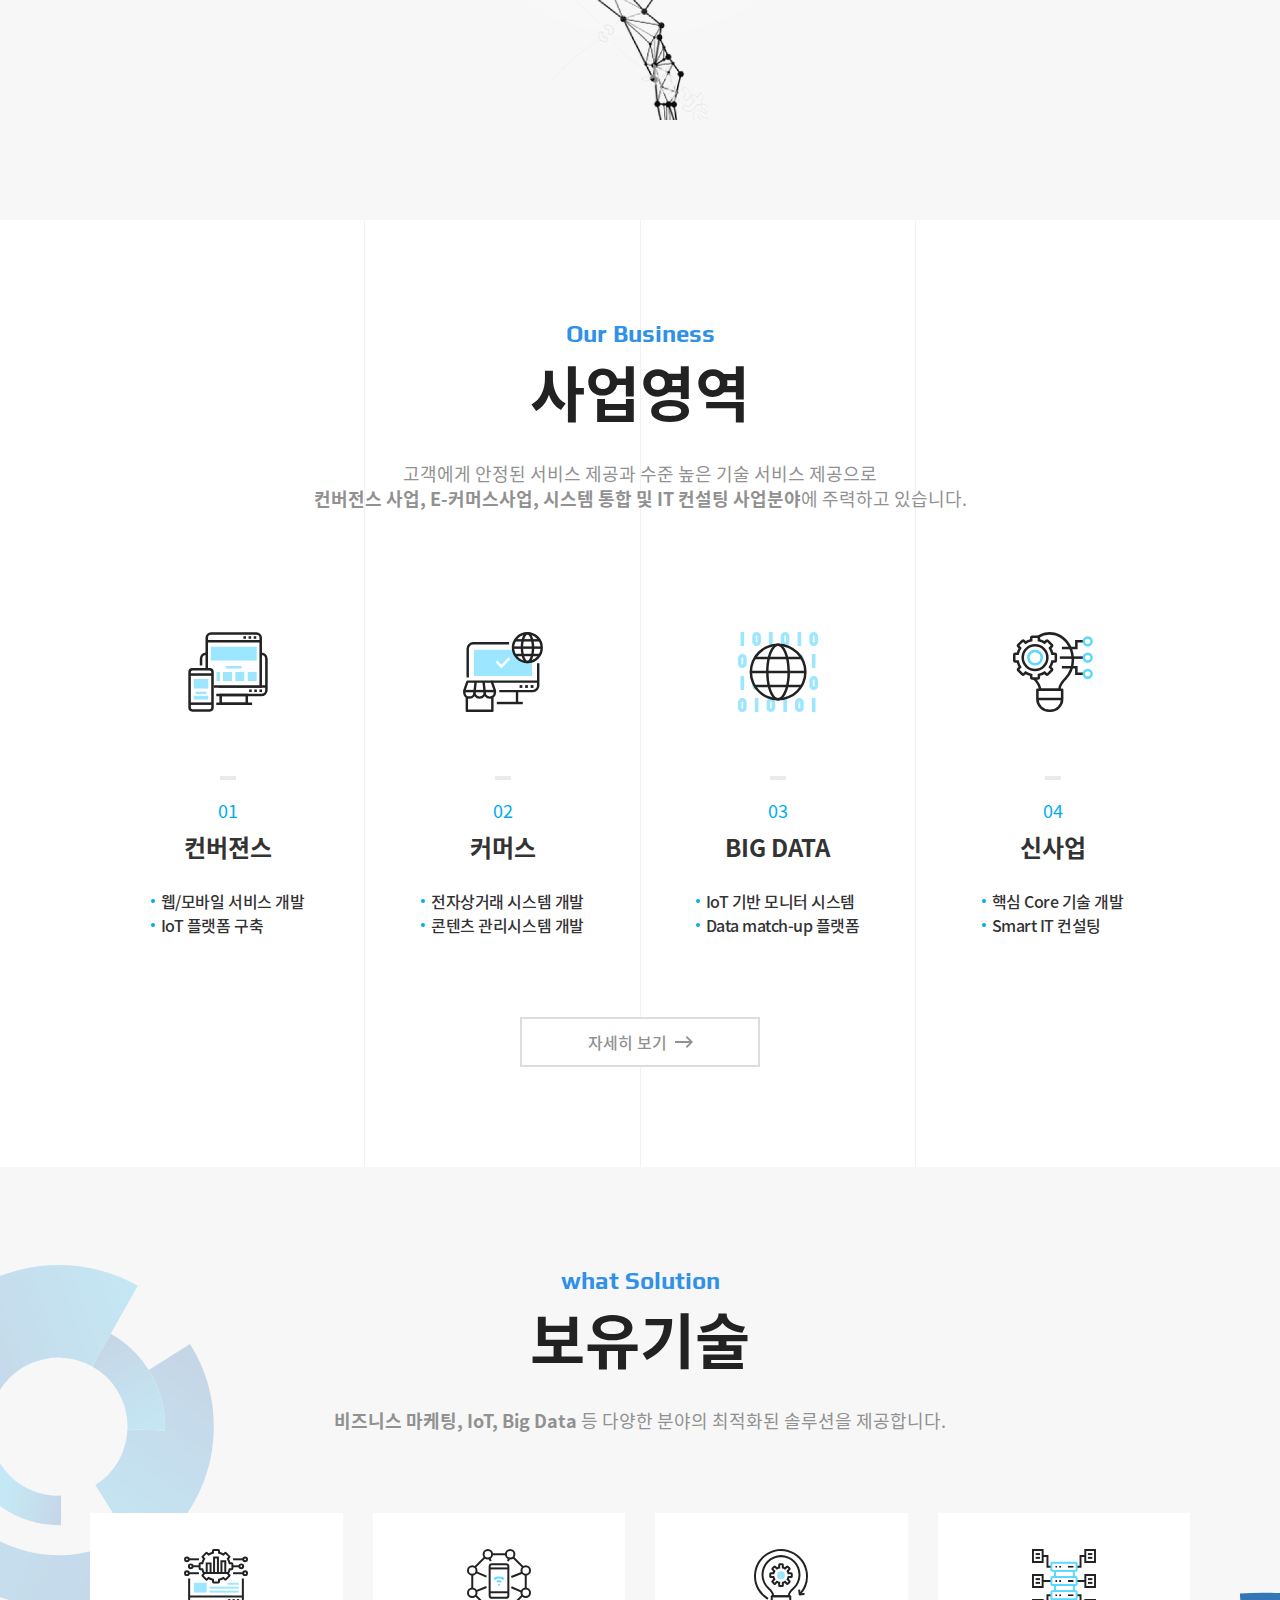
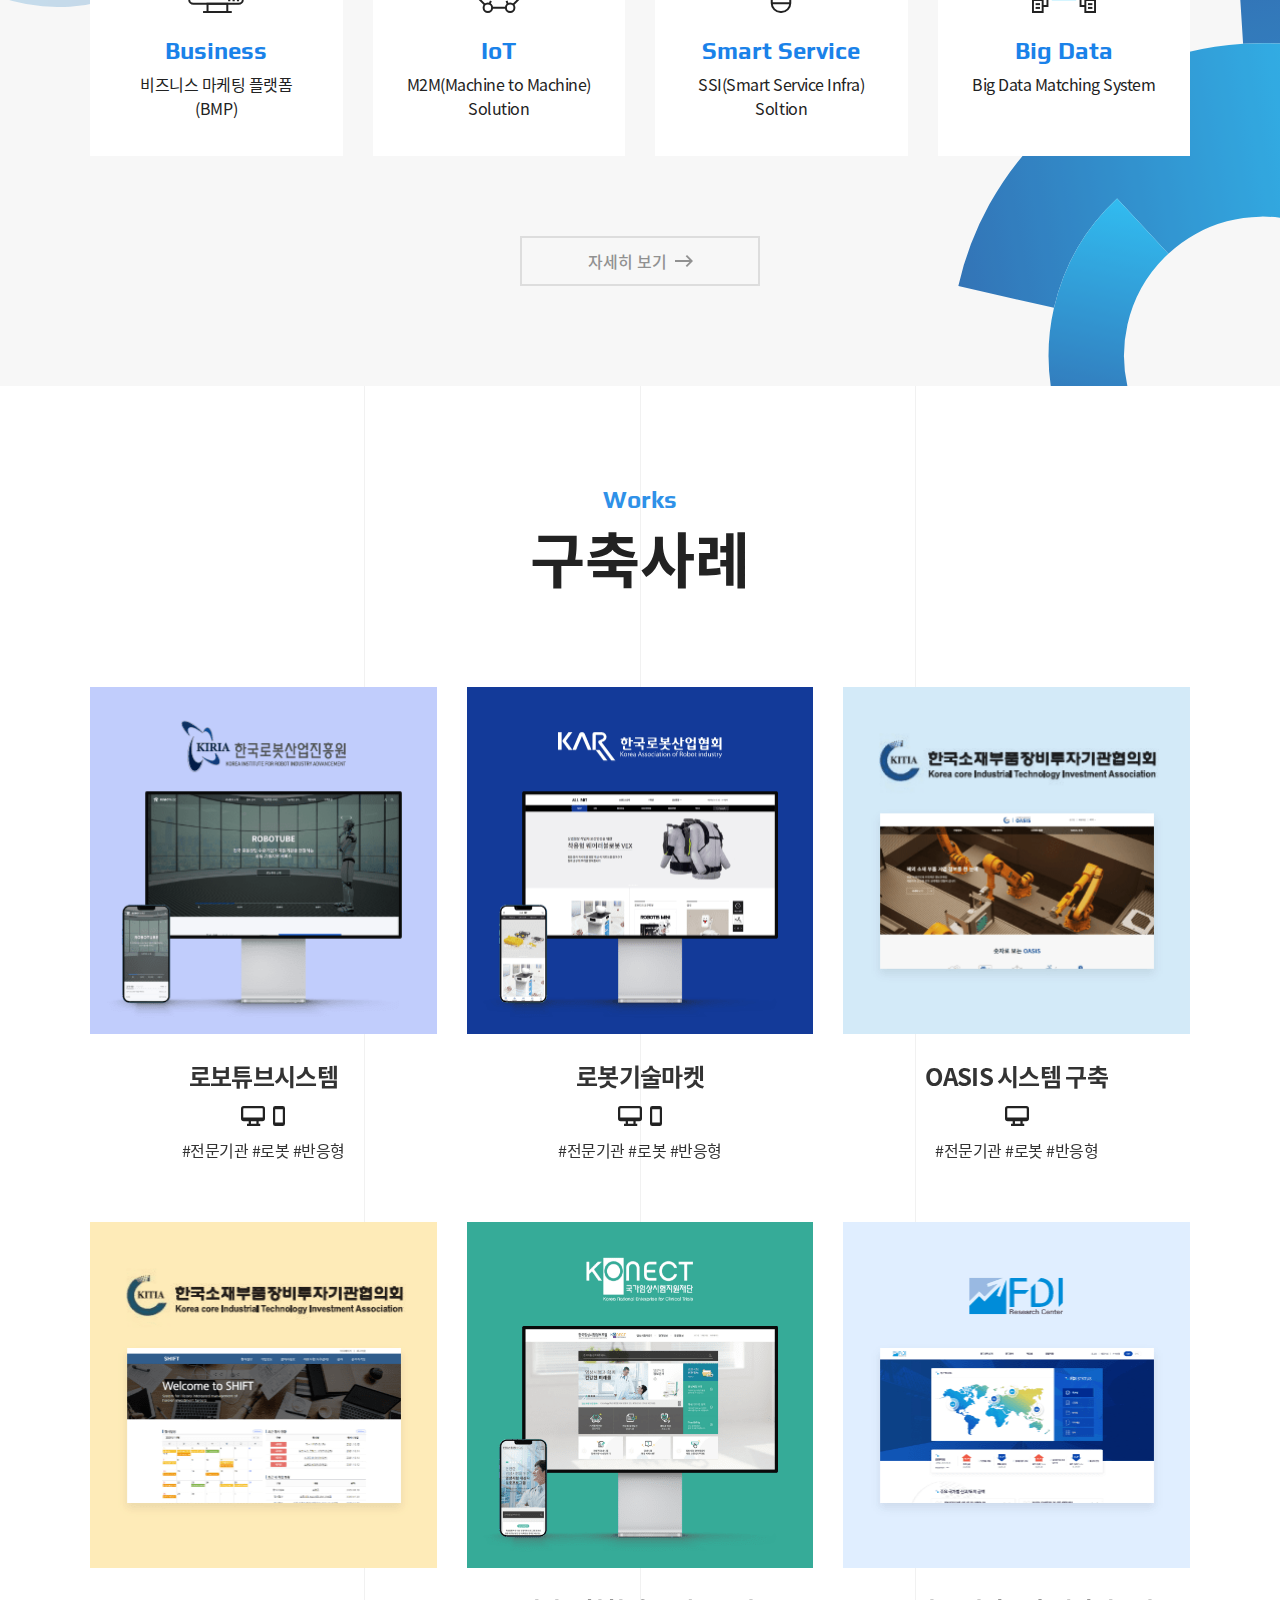
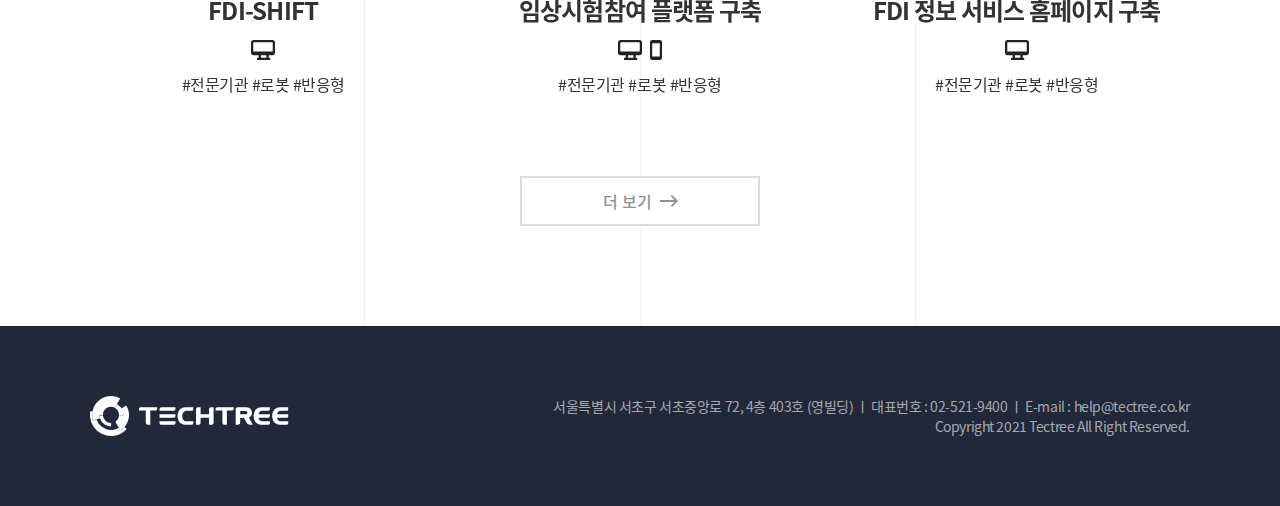
==== commit 9a0f0c5c: "메인수정, 비지니스 페이지 작업" ====
--- a/html/index.html
+++ b/html/index.html
@@ -48,18 +48,22 @@
                                 <p class="mv_item_txt">사람중심의 <br class="m_only"> <strong>Smart IT</strong> 세상  <br class="m_only"> <span class="spacing" style="display: block;"></span> <strong>테크트리</strong>와 함께  <br class="m_only"> 만들어 갑니다.</p>
                             </div>
                         </div>
-                        <div class="swiper-slide mv_item " style="background-image: url(../images/main/mv1.png);">
-                            <div class="mv_item_cont " style="background-image: url(../images/main/mv1.png);">
+                        <div class="swiper-slide mv_item ">
+                            <div class="mv_item_cont " style="background-image: url(../images/main/mv2.png);">
                                 <p class="mv_item_txt">사람중심의 <br class="m_only"> <strong>Smart IT</strong> 세상  <br class="m_only"> <span class="spacing" style="display: block;"></span> <strong>테크트리</strong>와 함께  <br class="m_only"> 만들어 갑니다.</p>
                             </div>
                         </div>
-                        <div class="swiper-slide mv_item " style="background-image: url(../images/main/mv1.png);">
-                            <div class="mv_item_cont " style="background-image: url(../images/main/mv1.png);">
+                        <div class="swiper-slide mv_item ">
+                            <div class="mv_item_cont " style="background-image: url(../images/main/mv3.png);">
                                 <p class="mv_item_txt">사람중심의 <br class="m_only"> <strong>Smart IT</strong> 세상  <br class="m_only"> <span class="spacing" style="display: block;"></span> <strong>테크트리</strong>와 함께  <br class="m_only"> 만들어 갑니다.</p>
                             </div>
                         </div>
                     </div>
-                    <div class="mv-pagination"></div>
+                    <div class="mv_txt_wrap">
+                        <!-- <p class="mv_item_txt">사람중심의 <br class="m_only"> <strong>Smart IT</strong> 세상  <br class="m_only"> <span class="spacing" style="display: block;"></span> <strong>테크트리</strong>와 함께  <br class="m_only"> 만들어 갑니다.</p> -->
+                        <div class="mv-pagination"></div>
+                    </div>
+
                     <div class="mv-nav mv-prev"></div>
                     <div class="mv-nav mv-next"></div>
                 </div>
@@ -372,9 +376,10 @@
     <script src="../js/common.js"></script>
     <script>
         var mv = new Swiper('.mv',{
+            speed: 600,
+            effect:'fade',
             loop: true,
-            //effect:'fade',
-            speed: 600,
+
             autoplay: {
                 delay: 4500,
                 disableOnInteraction: false,
--- a/css/common.css
+++ b/css/common.css
@@ -1,5 +1,181 @@
 @import url(fonts.css);
 @import url(reset.css);
+.mt0 { margin-top: 0px !important; }
+
+.mb0 { margin-top: 0px !important; }
+
+.ml0 { margin-top: 0px !important; }
+
+.mr0 { margin-top: 0px !important; }
+
+.pt0 { margin-top: 0px !important; }
+
+.pb0 { margin-top: 0px !important; }
+
+.pl0 { margin-top: 0px !important; }
+
+.pr0 { margin-top: 0px !important; }
+
+.mt1 { margin-top: 1px !important; }
+
+.mb1 { margin-top: 1px !important; }
+
+.ml1 { margin-top: 1px !important; }
+
+.mr1 { margin-top: 1px !important; }
+
+.pt1 { margin-top: 1px !important; }
+
+.pb1 { margin-top: 1px !important; }
+
+.pl1 { margin-top: 1px !important; }
+
+.pr1 { margin-top: 1px !important; }
+
+.mt2 { margin-top: 2px !important; }
+
+.mb2 { margin-top: 2px !important; }
+
+.ml2 { margin-top: 2px !important; }
+
+.mr2 { margin-top: 2px !important; }
+
+.pt2 { margin-top: 2px !important; }
+
+.pb2 { margin-top: 2px !important; }
+
+.pl2 { margin-top: 2px !important; }
+
+.pr2 { margin-top: 2px !important; }
+
+.mt3 { margin-top: 3px !important; }
+
+.mb3 { margin-top: 3px !important; }
+
+.ml3 { margin-top: 3px !important; }
+
+.mr3 { margin-top: 3px !important; }
+
+.pt3 { margin-top: 3px !important; }
+
+.pb3 { margin-top: 3px !important; }
+
+.pl3 { margin-top: 3px !important; }
+
+.pr3 { margin-top: 3px !important; }
+
+.mt4 { margin-top: 4px !important; }
+
+.mb4 { margin-top: 4px !important; }
+
+.ml4 { margin-top: 4px !important; }
+
+.mr4 { margin-top: 4px !important; }
+
+.pt4 { margin-top: 4px !important; }
+
+.pb4 { margin-top: 4px !important; }
+
+.pl4 { margin-top: 4px !important; }
+
+.pr4 { margin-top: 4px !important; }
+
+.mt5 { margin-top: 5px !important; }
+
+.mb5 { margin-top: 5px !important; }
+
+.ml5 { margin-top: 5px !important; }
+
+.mr5 { margin-top: 5px !important; }
+
+.pt5 { margin-top: 5px !important; }
+
+.pb5 { margin-top: 5px !important; }
+
+.pl5 { margin-top: 5px !important; }
+
+.pr5 { margin-top: 5px !important; }
+
+.mt6 { margin-top: 6px !important; }
+
+.mb6 { margin-top: 6px !important; }
+
+.ml6 { margin-top: 6px !important; }
+
+.mr6 { margin-top: 6px !important; }
+
+.pt6 { margin-top: 6px !important; }
+
+.pb6 { margin-top: 6px !important; }
+
+.pl6 { margin-top: 6px !important; }
+
+.pr6 { margin-top: 6px !important; }
+
+.mt7 { margin-top: 7px !important; }
+
+.mb7 { margin-top: 7px !important; }
+
+.ml7 { margin-top: 7px !important; }
+
+.mr7 { margin-top: 7px !important; }
+
+.pt7 { margin-top: 7px !important; }
+
+.pb7 { margin-top: 7px !important; }
+
+.pl7 { margin-top: 7px !important; }
+
+.pr7 { margin-top: 7px !important; }
+
+.mt8 { margin-top: 8px !important; }
+
+.mb8 { margin-top: 8px !important; }
+
+.ml8 { margin-top: 8px !important; }
+
+.mr8 { margin-top: 8px !important; }
+
+.pt8 { margin-top: 8px !important; }
+
+.pb8 { margin-top: 8px !important; }
+
+.pl8 { margin-top: 8px !important; }
+
+.pr8 { margin-top: 8px !important; }
+
+.mt9 { margin-top: 9px !important; }
+
+.mb9 { margin-top: 9px !important; }
+
+.ml9 { margin-top: 9px !important; }
+
+.mr9 { margin-top: 9px !important; }
+
+.pt9 { margin-top: 9px !important; }
+
+.pb9 { margin-top: 9px !important; }
+
+.pl9 { margin-top: 9px !important; }
+
+.pr9 { margin-top: 9px !important; }
+
+.mt10 { margin-top: 10px !important; }
+
+.mb10 { margin-top: 10px !important; }
+
+.ml10 { margin-top: 10px !important; }
+
+.mr10 { margin-top: 10px !important; }
+
+.pt10 { margin-top: 10px !important; }
+
+.pb10 { margin-top: 10px !important; }
+
+.pl10 { margin-top: 10px !important; }
+
+.pr10 { margin-top: 10px !important; }
+
 .m_only { display: none; }
 
 .taC { text-align: center; }
@@ -264,11 +440,13 @@
 /* company */
 .about_cont { display: -webkit-box; display: -ms-flexbox; display: flex; -webkit-box-pack: justify; -ms-flex-pack: justify; justify-content: space-between; }
 
-.about_cont .img_box { padding-left: 4%; }
+.about_cont .img_box { padding-left: 4%; text-align: center; }
 
 .about_cont .img_box img { max-width: 100%; margin-top: -20px; }
 
 .about_cont .slogan { display: block; font-size: 24px; line-height: 1.42; letter-spacing: -0.72px; margin-bottom: 24px; color: #2f91e8; }
+
+.about_cont .txt_box_tit { display: block; font-size: 24px; line-height: 1.42; letter-spacing: -0.72px; margin-bottom: 12px; color: #2f91e8; }
 
 .sub_txt { font-size: 18px; line-height: 27px; font-weight: 500; letter-spacing: -0.54px; }
 
@@ -344,6 +522,28 @@
 .map_info ul li { font-size: 16px; line-height: 1.5; letter-spacing: -0.48px; font-weight: 500; }
 
 .map_info ul li + li { margin-top: 6px; }
+
+.sub_business_list { display: -webkit-box; display: -ms-flexbox; display: flex; -ms-flex-wrap: wrap; flex-wrap: wrap; margin: 0 -15px; margin-top: -30px; }
+
+.sub_business_item { -webkit-box-sizing: border-box; box-sizing: border-box; width: 50%; padding: 0 15px; margin-top: 30px; }
+
+.sub_business_item .cont_box { display: -webkit-box; display: -ms-flexbox; display: flex; -webkit-box-align: center; -ms-flex-align: center; align-items: center; background-color: #fff; height: 100%; padding: 40px; -webkit-box-sizing: border-box; box-sizing: border-box; -webkit-box-shadow: 0 6px 40px 0 rgba(1, 31, 64, 0.08); box-shadow: 0 6px 40px 0 rgba(1, 31, 64, 0.08); }
+
+.sub_business_item .img_box { width: 100px; -ms-flex-negative: 0; flex-shrink: 0; }
+
+.sub_business_item .txt_box { -webkit-box-flex: 1; -ms-flex: 1; flex: 1; padding-left: 40px; }
+
+.sub_business_item .txt_box .tit_box { margin-bottom: 16px; }
+
+.sub_business_item .txt_box .tit_box .num { display: block; font-size: 18px; font-family: play; line-height: 21px; color: #2f91e8; margin-bottom: 4px; }
+
+.sub_business_item .txt_box .tit_box .tit { font-size: 24px; line-height: 36px; letter-spacing: -0.72px; }
+
+.sub_business_item .txt_box .list li { font-size: 16px; line-height: 24px; padding-left: 10px; position: relative; letter-spacing: -0.48px; }
+
+.sub_business_item .txt_box .list li::before { content: ''; position: absolute; width: 4px; height: 4px; background-color: #2f91e8; left: 0; top: 10px; }
+
+.sub_business_item .txt_box .list li + li { margin-top: 4px; }
 
 @media (max-width: 1024px) { .header { padding: 0 30px; }
   .header .nav_btn { display: block; width: 22px; height: 21px; position: absolute; right: 0; top: 50%; padding: 0; margin-top: -10.5px; z-index: 9999; }
@@ -375,7 +575,10 @@
   .year_item button span { z-index: 10; }
   .year_wrap::after { bottom: 1px; }
   .sub_sec_history .txt_img { bottom: -4.8vw; left: 30%; }
-  .sub_sec_history .txt_img img { max-width: 100%; } }
+  .sub_sec_history .txt_img img { max-width: 100%; }
+  .sub_business_list { display: block; margin: 0; margin-top: 0; }
+  .sub_business_item { width: 100%; padding: 0; margin-top: 0; }
+  .sub_business_item + .sub_business_item { margin-top: 30px; } }
 
 @media (max-width: 767px) { .m_only { display: block !important; }
   .pc_only { display: none; }
@@ -456,7 +659,9 @@
   .about_cont { display: block; }
   .about_cont .txt_box { width: 100%; }
   .about_cont .slogan { font-size: 18px; line-height: 26px; margin-bottom: 20px; letter-spacing: -0.54px; }
+  .about_cont .txt_box_tit { font-size: 18px; line-height: 26px; margin-bottom: 12px; letter-spacing: -0.54px; }
   .about_cont .img_box { width: 100%; -webkit-box-sizing: border-box; box-sizing: border-box; text-align: center; padding: 0 12%; margin-top: 30px; }
+  .about_cont.ty_business .img_box { padding: 0 20%; margin-top: 48px; }
   .about_cont .img_box img { margin-top: 0; }
   .sub_txt { font-size: 14px; line-height: 24px; letter-spacing: -0.42px; }
   .year_item button { padding: 0 20px; font-size: 18px; line-height: 21px; }
@@ -476,4 +681,15 @@
   .map_info_tit { font-size: 18px; line-height: 27px; padding-left: 18px; margin-bottom: 8px; }
   .map_info_tit i img { height: 16px; }
   .map_info ul li { font-size: 14px; line-height: 20px; }
-  .map_info ul li + li { margin-top: 4px; } }
+  .map_info ul li + li { margin-top: 4px; }
+  .sub_business_item + .sub_business_item { margin-top: 16px; }
+  .sub_business_item .cont_box { display: block; padding: 32px; }
+  .sub_business_item .img_box { width: 100%; text-align: center; }
+  .sub_business_item .img_box img { width: 80px; }
+  .sub_business_item .txt_box { margin-top: 24px; padding-left: 0; text-align: center; }
+  .sub_business_item .txt_box .tit_box { margin-bottom: 12px; }
+  .sub_business_item .txt_box .tit_box .num { font-size: 14px; line-height: 16px; }
+  .sub_business_item .txt_box .tit_box .tit { font-size: 18px; line-height: 27px; }
+  .sub_business_item .txt_box .list { display: inline-block; text-align: left; }
+  .sub_business_item .txt_box .list li { font-size: 13px; line-height: 19px; }
+  .sub_business_item .txt_box .list li::before { width: 3px; height: 3px; top: 8px; } }
